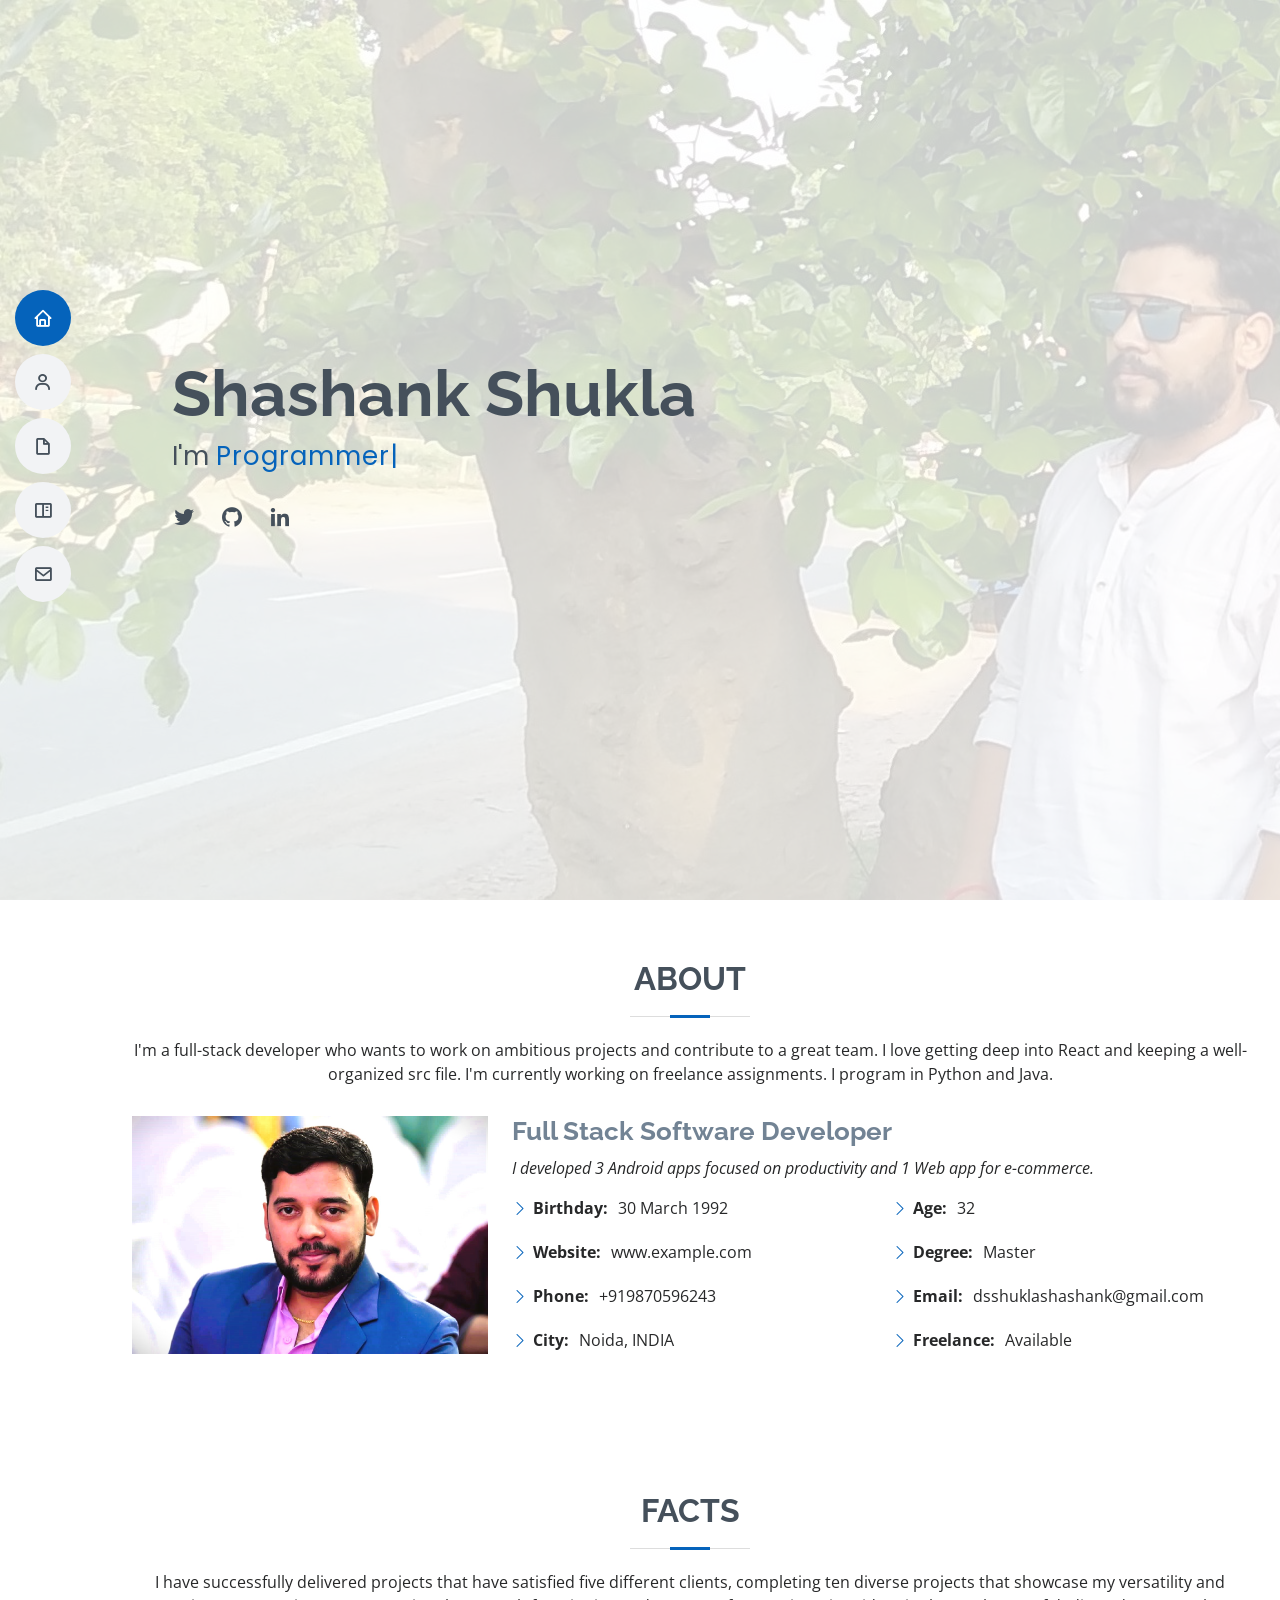
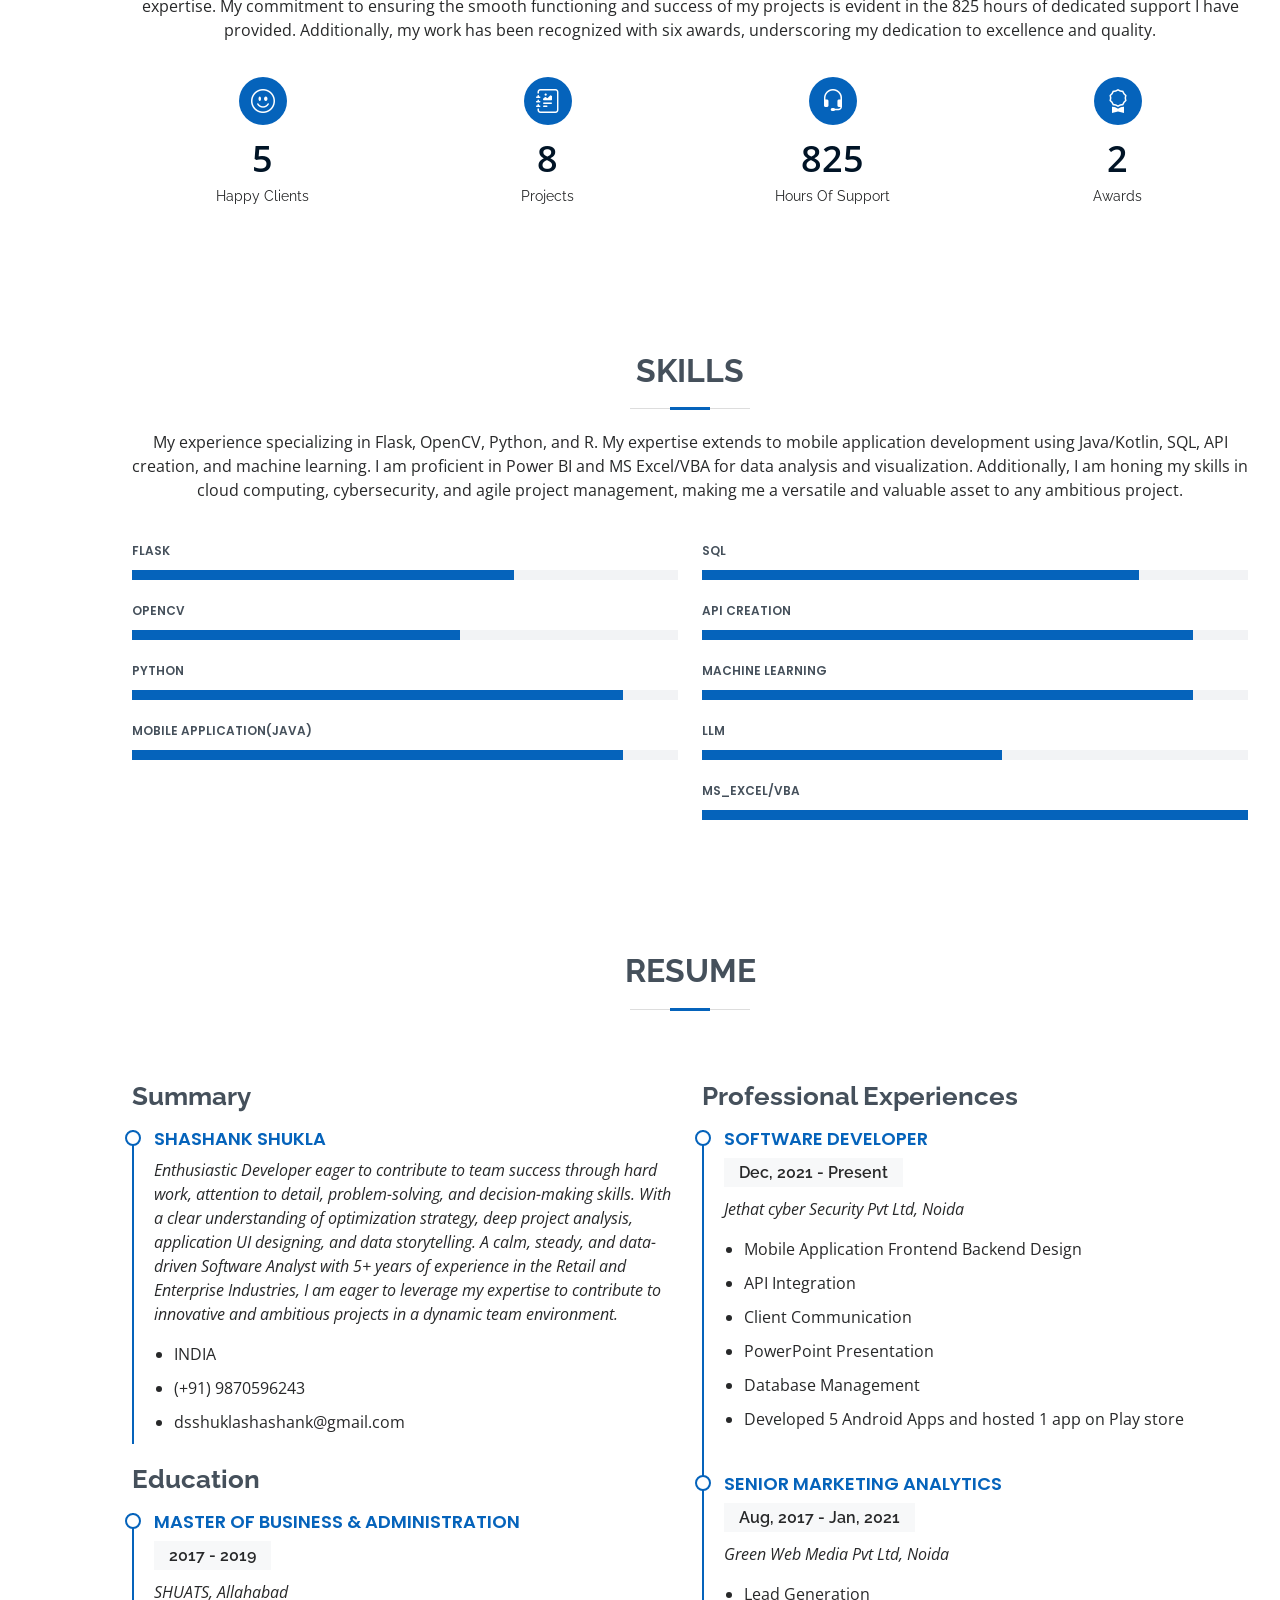
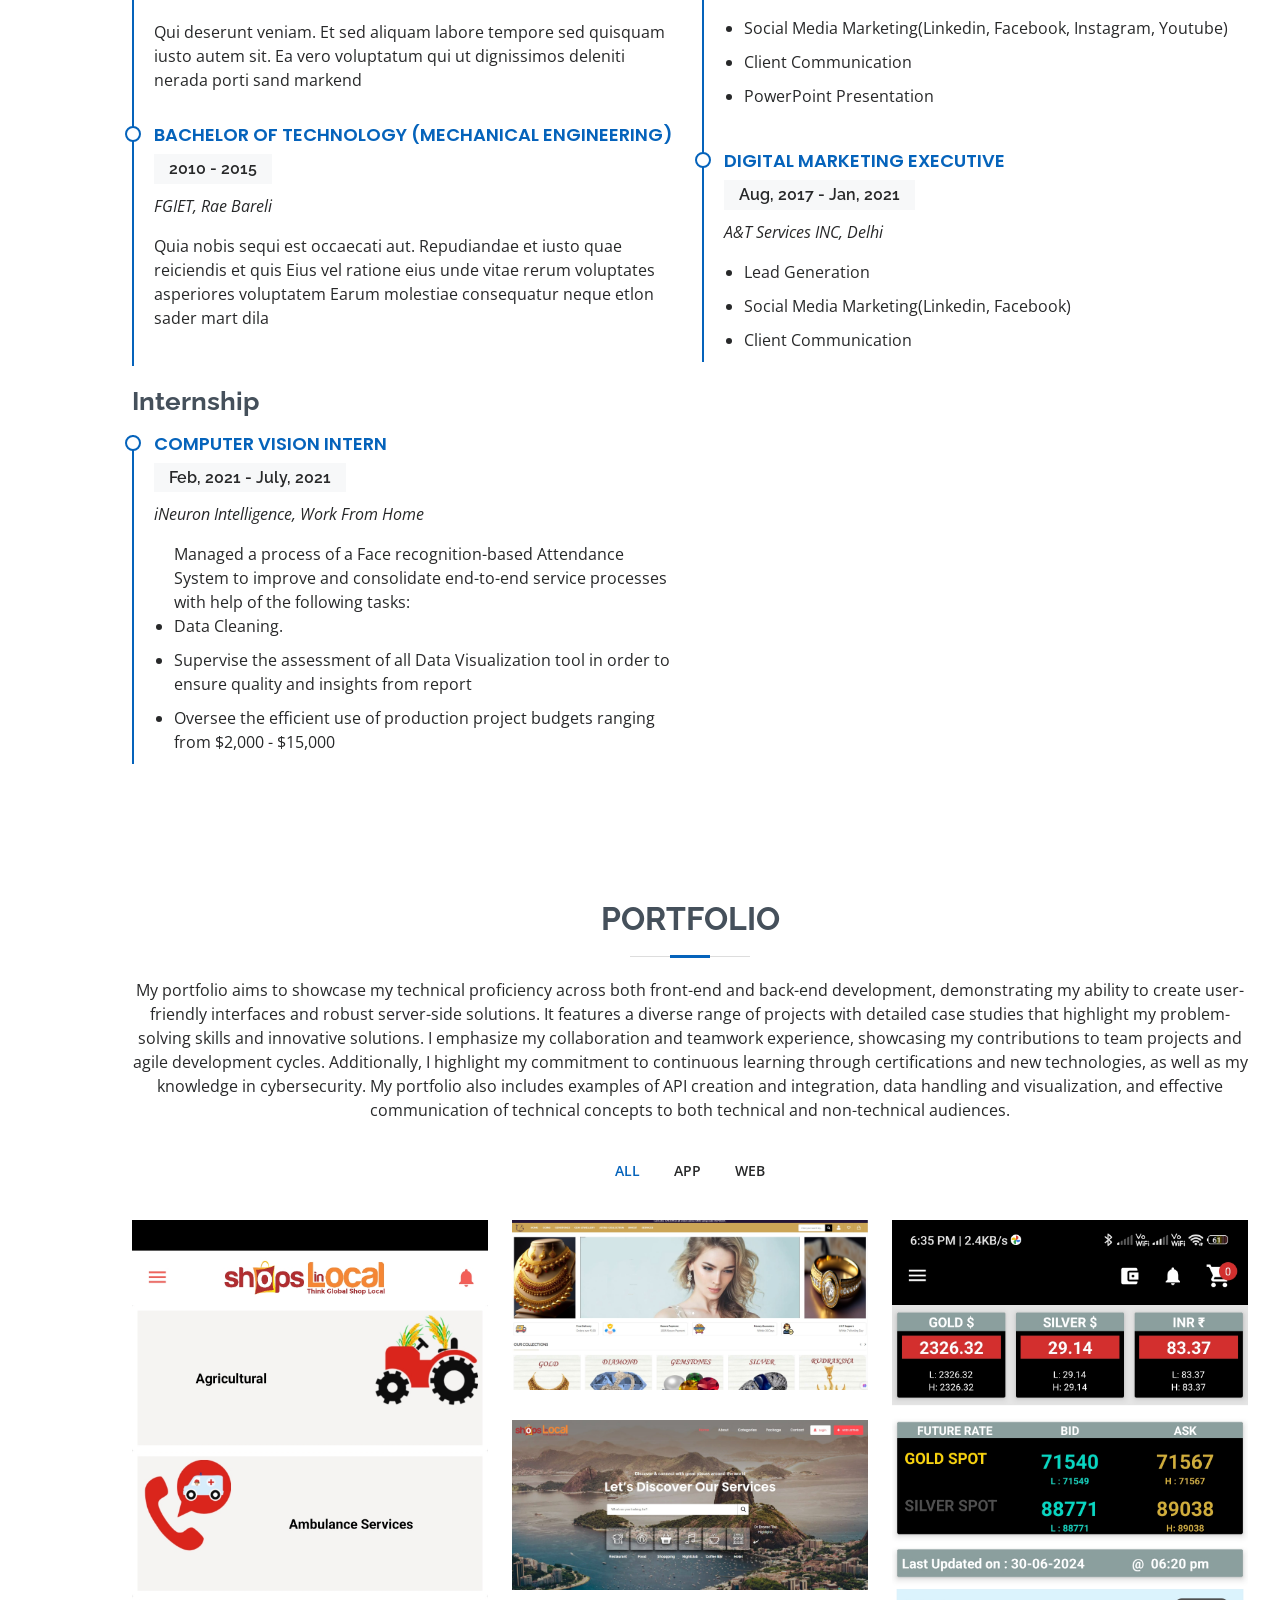
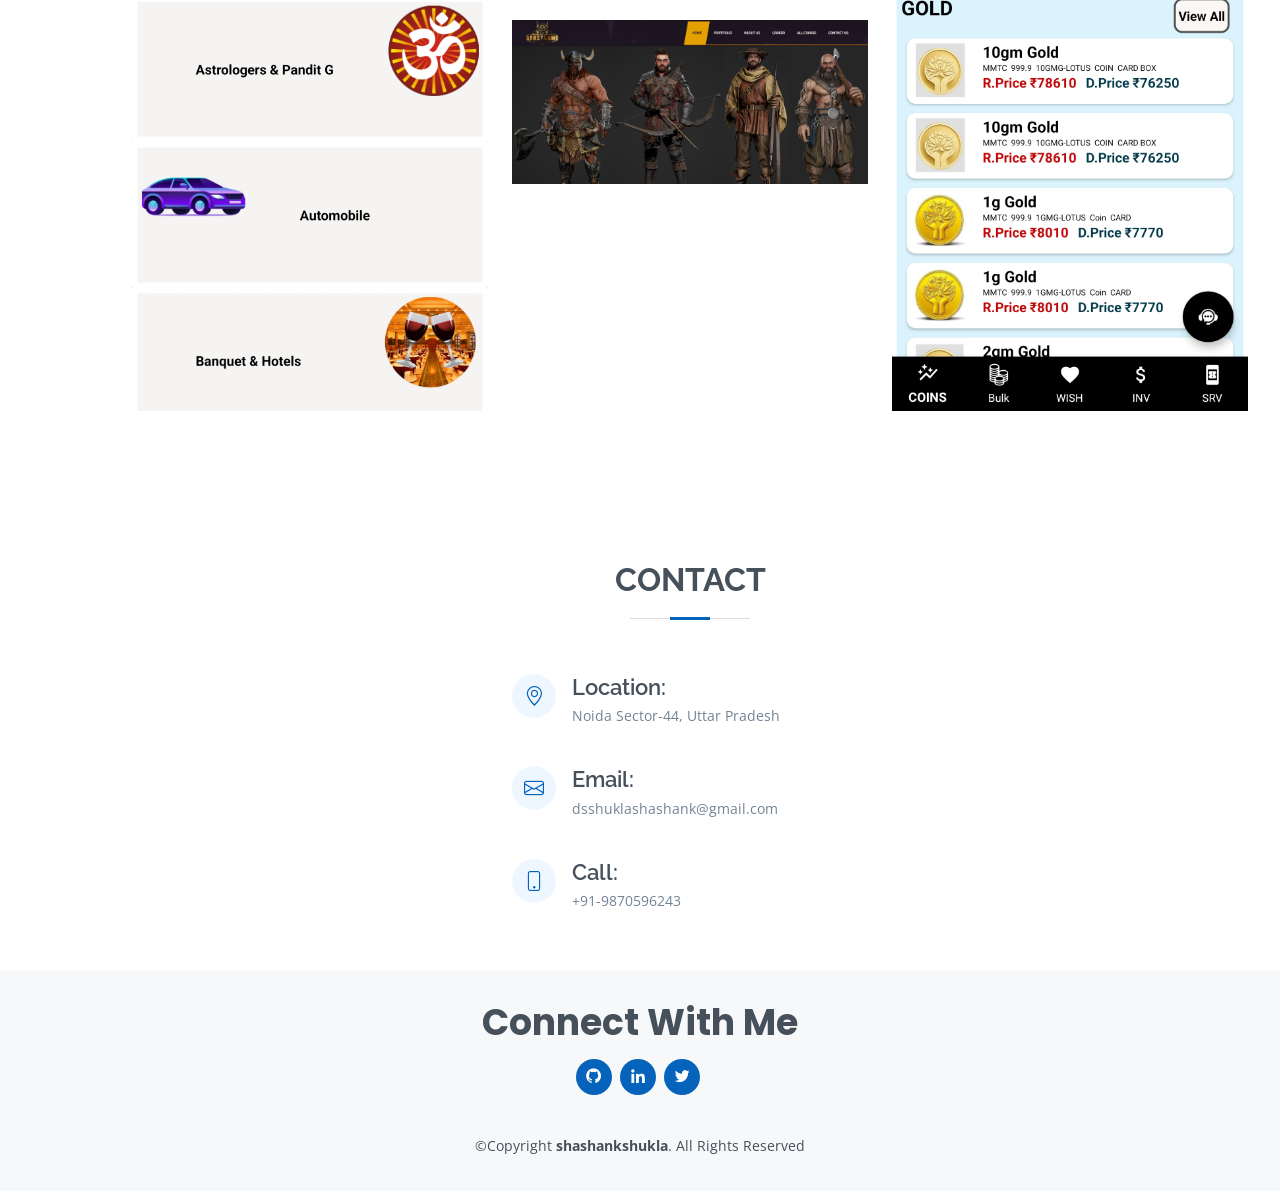
==== index1.html @ 203e9fe3 "Rename index.html to index1.html" ====
<!DOCTYPE html>
<html lang="en">

<head>
  <meta charset="utf-8">
  <meta content="width=device-width, initial-scale=1.0" name="viewport">
  
  <title>Hello, I'm a full-stack developer.</title>
  <meta content="" name="description">
  <meta content="" name="keywords">

  <!-- Favicons -->
  <link href="assets/img/profile-img.jpg" rel="icon">
  <link href="assets/img/falcon.png" rel="falcon">

  <!-- Google Fonts -->
  <link href="https://fonts.googleapis.com/css?family=Open+Sans:300,300i,400,400i,600,600i,700,700i|Raleway:300,300i,400,400i,500,500i,600,600i,700,700i|Poppins:300,300i,400,400i,500,500i,600,600i,700,700i" rel="stylesheet">

  <!-- Vendor CSS Files -->
  <link href="assets/vendor/aos/aos.css" rel="stylesheet">
  <link href="assets/vendor/bootstrap/css/bootstrap.min.css" rel="stylesheet">
  <link href="assets/vendor/bootstrap-icons/bootstrap-icons.css" rel="stylesheet">
  <link href="assets/vendor/boxicons/css/boxicons.min.css" rel="stylesheet">
  <link href="assets/vendor/glightbox/css/glightbox.min.css" rel="stylesheet">
  <link href="assets/vendor/swiper/swiper-bundle.min.css" rel="stylesheet">

  <!-- Template Main CSS File -->
  <link href="assets/css/style.css" rel="stylesheet">

  <!-- Custom CSS for animations -->
  <style>
    .count-box {
        opacity: 0;
        animation: fadeIn 1s ease-in-out forwards;
    }

    .count-box:nth-child(1) {
        animation-delay: 0.5s;
    }

    .count-box:nth-child(2) {
        animation-delay: 1s;
    }

    .count-box:nth-child(3) {
        animation-delay: 1.5s;
    }

    .count-box:nth-child(4) {
        animation-delay: 2s;
    }

    @keyframes fadeIn {
        to {
            opacity: 1;
        }
    }
  </style>

  <!-- =======================================================
  * Template Name: MyResume - v4.7.0
  * Template URL: https://bootstrapmade.com/free-html-bootstrap-template-my-resume/
  * Author: BootstrapMade.com
  * License: https://bootstrapmade.com/license/
  ======================================================== -->
</head>

<body>

  <!-- ======= Mobile nav toggle button ======= -->
  <!-- <button type="button" class="mobile-nav-toggle d-xl-none"><i class="bi bi-list mobile-nav-toggle"></i></button> -->
  <i class="bi bi-list mobile-nav-toggle d-xl-none"></i>
  <!-- ======= Header ======= -->
  <header id="header" class="d-flex flex-column justify-content-center">

    <nav id="navbar" class="navbar nav-menu">
      <ul>
        <li><a href="#hero" class="nav-link scrollto active"><i class="bx bx-home"></i> <span>Home</span></a></li>
         <li><a href="#about" class="nav-link scrollto"><i class="bx bx-user"></i> <span>About</span></a></li>
         <li><a href="#resume" class="nav-link scrollto"><i class="bx bx-file-blank"></i> <span>Resume</span></a></li>
        <li><a href="#portfolio" class="nav-link scrollto"><i class="bx bx-book-content"></i> <span>Portfolio</span></a></li>
        <li><a href="#contact" class="nav-link scrollto"><i class="bx bx-envelope"></i> <span>Contact</span></a></li>
      </ul>
    </nav><!-- .nav-menu -->

  </header><!-- End Header -->

  <!-- ======= Hero Section ======= -->
  <section id="hero" class="d-flex flex-column justify-content-center">
    <div class="container" data-aos="zoom-in" data-aos-delay="100">
      <h1>Shashank Shukla</h1>
      <p>I'm <span class="typed" data-typed-items="Programmer, An Android Developer, Web Developer"></span></p>
      <div class="social-links">
        <a href="https://x.com/shukla9919" class="twitter"><i class="bx bxl-twitter"></i></a>
        <!-- <a href="#" class="instagram"><i class="bx bxl-instagram"></i></a> -->
        <a href="https://github.com/Sshashank0743" class="github"><i class="bx bxl-github"></i></a>
        <a href="https://www.linkedin.com/in/shashankshukla02/" class="linkedin"><i class="bx bxl-linkedin"></i></a>
      </div>
    </div>
  </section><!-- End Hero -->

  <main id="main">

    <!-- ======= About Section ======= -->
    <section id="about" class="about">
      <div class="container" data-aos="fade-up">

        <div class="section-title">
          <h2>About</h2>
          <p>I'm a full-stack developer who wants to work on ambitious projects and contribute to a great team. I love getting deep into React and keeping a well-organized src file. I'm currently working on freelance assignments. I program in Python and Java.</p>
        </div>

        <div class="row">
          <div class="col-lg-4">
            <img src="assets/img/profile-img.jpg" class="img-fluid" alt="">
          </div>
          <div class="col-lg-8 pt-4 pt-lg-0 content">
            <h3>Full Stack Software Developer</h3>
            <p class="fst-italic">
              I developed 3 Android apps focused on productivity and 1 Web app for e-commerce.
            </p>
            <div class="row">
              <div class="col-lg-6">
                <ul>
                  <li><i class="bi bi-chevron-right"></i> <strong>Birthday:</strong> <span>30 March 1992</span></li>
                  <li><i class="bi bi-chevron-right"></i> <strong>Website:</strong> <span>www.example.com</span></li>
                  <li><i class="bi bi-chevron-right"></i> <strong>Phone:</strong> <span>+919870596243</span></li>
                  <li><i class="bi bi-chevron-right"></i> <strong>City:</strong> <span>Noida, INDIA</span></li>
                </ul>
              </div>
              <div class="col-lg-6">
                <ul>
                  <li><i class="bi bi-chevron-right"></i> <strong>Age:</strong> <span>32</span></li>
                  <li><i class="bi bi-chevron-right"></i> <strong>Degree:</strong> <span>Master</span></li>
                  <li><i class="bi bi-chevron-right"></i> <strong>Email:</strong> <span>dsshuklashashank@gmail.com</span></li>
                  <li><i class="bi bi-chevron-right"></i> <strong>Freelance:</strong> <span>Available</span></li>
                </ul>
              </div>
            </div>
            <p>
            </p>
          </div>
        </div>

      </div>
    </section><!-- End About Section -->

    <!-- ======= Facts Section ======= -->
    <section id="facts" class="facts">
      <div class="container" data-aos="fade-up">

        <div class="section-title">
          <h2>Facts</h2>
          <p>I have successfully delivered projects that have satisfied five different clients, completing ten diverse projects that showcase my versatility and expertise. My commitment to ensuring the smooth functioning and success of my projects is evident in the 825 hours of dedicated support I have provided. Additionally, my work has been recognized with six awards, underscoring my dedication to excellence and quality.</p>
        </div>

        <div class="row">

          <div class="col-lg-3 col-md-6">
            <div class="count-box">
              <i class="bi bi-emoji-smile"></i>
              <span data-purecounter-start="0" data-purecounter-end="5" data-purecounter-duration="1" class="purecounter"></span>
              <p>Happy Clients</p>
            </div>
          </div>

          <div class="col-lg-3 col-md-6 mt-5 mt-md-0">
            <div class="count-box">
              <i class="bi bi-journal-richtext"></i>
              <span data-purecounter-start="0" data-purecounter-end="8" data-purecounter-duration="1" class="purecounter"></span>
              <p>Projects</p>
            </div>
          </div>

          <div class="col-lg-3 col-md-6 mt-5 mt-lg-0">
            <div class="count-box">
              <i class="bi bi-headset"></i>
              <span data-purecounter-start="0" data-purecounter-end="825" data-purecounter-duration="1" class="purecounter"></span>
              <p>Hours Of Support</p>
            </div>
          </div>

          <div class="col-lg-3 col-md-6 mt-5 mt-lg-0">
            <div class="count-box">
              <i class="bi bi-award"></i>
              <span data-purecounter-start="0" data-purecounter-end="2" data-purecounter-duration="1" class="purecounter"></span>
              <p>Awards</p>
            </div>
          </div>

        </div>

      </div>
    </section><!-- End Facts Section -->

    <!-- ======= Skills Section ======= -->
    <section id="skills" class="skills section-bg">
      <div class="container" data-aos="fade-up">

        <div class="section-title">
          <h2>Skills</h2>
          <p>My experience specializing in Flask, OpenCV, Python, and R. My expertise extends to mobile application development using Java/Kotlin, SQL, API creation, and machine learning. I am proficient in Power BI and MS Excel/VBA for data analysis and visualization. Additionally, I am honing my skills in cloud computing, cybersecurity, and agile project management, making me a versatile and valuable asset to any ambitious project.</p>
        </div>

        <div class="row skills-content">

          <div class="col-lg-6">

            <div class="progress">
              <span class="skill">FLASK </span>
              <div class="progress-bar-wrap">
                <div class="progress-bar" role="progressbar" aria-valuenow="70" aria-valuemin="0" aria-valuemax="100"></div>
              </div>
            </div>

            <div class="progress">
              <span class="skill">Opencv </span>
              <div class="progress-bar-wrap">
                <div class="progress-bar" role="progressbar" aria-valuenow="60" aria-valuemin="0" aria-valuemax="100"></div>
              </div>
            </div>

            <div class="progress">
              <span class="skill">Python </span>
              <div class="progress-bar-wrap">
                <div class="progress-bar" role="progressbar" aria-valuenow="90" aria-valuemin="0" aria-valuemax="100"></div>
              </div>
            </div>

            <!-- <div class="progress">
              <span class="skill">R </span>
              <div class="progress-bar-wrap">
                <div class="progress-bar" role="progressbar" aria-valuenow="50" aria-valuemin="0" aria-valuemax="100"></div>
              </div>
            </div> -->

            <div class="progress">
              <span class="skill">Mobile Application(Java) </span>
              <div class="progress-bar-wrap">
                <div class="progress-bar" role="progressbar" aria-valuenow="90" aria-valuemin="0" aria-valuemax="100"></div>
              </div>
            </div>


          </div>

          <div class="col-lg-6">

            <div class="progress">
              <span class="skill">SQL </span>
              <div class="progress-bar-wrap">
                <div class="progress-bar" role="progressbar" aria-valuenow="80" aria-valuemin="0" aria-valuemax="100"></div>
              </div>
            </div>

            <div class="progress">
              <span class="skill">API Creation </span>
              <div class="progress-bar-wrap">
                <div class="progress-bar" role="progressbar" aria-valuenow="90" aria-valuemin="0" aria-valuemax="100"></div>
              </div>
            </div>

            <div class="progress">
              <span class="skill">Machine Learning </span>
              <div class="progress-bar-wrap">
                <div class="progress-bar" role="progressbar" aria-valuenow="90" aria-valuemin="0" aria-valuemax="100"></div>
              </div>
            </div>

             <div class="progress">
              <span class="skill">LLM </span>
              <div class="progress-bar-wrap">
                <div class="progress-bar" role="progressbar" aria-valuenow="55" aria-valuemin="0" aria-valuemax="100"></div>
              </div>
            </div>

            <!-- <div class="progress">
              <span class="skill">Power Bi </span>
              <div class="progress-bar-wrap">
                <div class="progress-bar" role="progressbar" aria-valuenow="55" aria-valuemin="0" aria-valuemax="100"></div>
              </div>
            </div> -->

            <div class="progress">
              <span class="skill">MS_Excel/VBA </span>
              <div class="progress-bar-wrap">
                <div class="progress-bar" role="progressbar" aria-valuenow="100" aria-valuemin="0" aria-valuemax="100"></div>
              </div>
            </div>

          </div>

        </div>

      </div>
    </section><!-- End Skills Section -->

    <!-- ======= Resume Section ======= -->
    <section id="resume" class="resume">
      <div class="container" data-aos="fade-up">

        <div class="section-title">
          <h2>Resume</h2>
        </div>

        <div class="row">
          <div class="col-lg-6">
            <h3 class="resume-title">Summary</h3>
            <div class="resume-item pb-0">
              <h4>Shashank Shukla</h4>
              <p><em>Enthusiastic Developer eager to contribute to team success through hard work, attention to detail, problem-solving, and decision-making skills. With a clear understanding of optimization strategy, deep project analysis, application UI designing, and data storytelling. A calm, steady, and data-driven Software Analyst with 5+ years of experience in the Retail and Enterprise Industries, I am eager to leverage my expertise to contribute to innovative and ambitious projects in a dynamic team environment.</em></p>
              <ul>
                <li>INDIA</li>
                <li>(+91) 9870596243</li>
                <li>dsshuklashashank@gmail.com</li>
              </ul>
            </div>

            <h3 class="resume-title">Education</h3>
            <div class="resume-item">
              <h4>Master of Business &amp; Administration</h4>
              <h5>2017 - 2019</h5>
              <p><em>SHUATS, Allahabad</em></p>
              <p>Qui deserunt veniam. Et sed aliquam labore tempore sed quisquam iusto autem sit. Ea vero voluptatum qui ut dignissimos deleniti nerada porti sand markend</p>
            </div>
            <div class="resume-item">
              <h4>Bachelor of Technology (Mechanical Engineering)</h4>
              <h5>2010 - 2015</h5>
              <p><em>FGIET, Rae Bareli</em></p>
              <p>Quia nobis sequi est occaecati aut. Repudiandae et iusto quae reiciendis et quis Eius vel ratione eius unde vitae rerum voluptates asperiores voluptatem Earum molestiae consequatur neque etlon sader mart dila</p>
            </div>
            <h3 class="resume-title">Internship</h3>
            <div class="resume-item">
              <h4>Computer Vision Intern</h4>
              <h5>Feb, 2021 - July, 2021</h5>
              <p><em>iNeuron Intelligence, Work From Home </em></p>
              <ul>
                Managed a process of a Face recognition-based Attendance System to improve and consolidate end-to-end service processes with help of the following tasks:
                <li>Data Cleaning. </li>
                <li>Supervise the assessment of all Data Visualization tool in order to ensure quality and insights from report</li>
                <li>Oversee the efficient use of production project budgets ranging from $2,000 - $15,000</li>
              </ul>
          </div>
        </div>
        <div class="col-lg-6">
          <h3 class="resume-title">Professional Experiences</h3>
          <div class="resume-item">
            <h4>Software Developer</h4>
            <h5>Dec, 2021 - Present</h5>
            <p><em>Jethat cyber Security Pvt Ltd, Noida </em></p>
            <ul>
              <li>Mobile Application Frontend Backend Design</li>
              <li>API Integration</li>
              <li>Client Communication</li>
              <li>PowerPoint Presentation</li>
              <li>Database Management</li>
              <li>Developed 5 Android Apps and hosted 1 app on Play store</li>
            </ul>
          </div>
          <div class="resume-item">
            <h4>Senior Marketing Analytics</h4>
            <h5>Aug, 2017 - Jan, 2021</h5>
            <p><em>Green Web Media Pvt Ltd, Noida </em></p>
            <ul>
              <li>Lead Generation</li>
              <li>Social Media Marketing(Linkedin, Facebook, Instagram, Youtube)</li>
              <li>Client Communication</li>
              <li>PowerPoint Presentation</li>
            </ul>
          </div>
          <div class="resume-item">
            <h4>Digital Marketing Executive</h4>
            <h5>Aug, 2017 - Jan, 2021</h5>
            <p><em>A&T Services INC, Delhi </em></p>
            <ul>
              <li>Lead Generation</li>
              <li>Social Media Marketing(Linkedin, Facebook)</li>
              <li>Client Communication</li>
            </ul>
          </div>
          </div>
        </div>

      </div>
    </section><!-- End Resume Section -->

    <!-- ======= Portfolio Section ======= -->
    <section id="portfolio" class="portfolio section-bg">
      <div class="container" data-aos="fade-up">

        <div class="section-title">
          <h2>Portfolio</h2>
          <p>My portfolio aims to showcase my technical proficiency across both front-end and back-end development, demonstrating my ability to create user-friendly interfaces and robust server-side solutions. It features a diverse range of projects with detailed case studies that highlight my problem-solving skills and innovative solutions. I emphasize my collaboration and teamwork experience, showcasing my contributions to team projects and agile development cycles. Additionally, I highlight my commitment to continuous learning through certifications and new technologies, as well as my knowledge in cybersecurity. My portfolio also includes examples of API creation and integration, data handling and visualization, and effective communication of technical concepts to both technical and non-technical audiences.</p>
        </div>

        <div class="row">
          <div class="col-lg-12 d-flex justify-content-center" data-aos="fade-up" data-aos-delay="100">
            <ul id="portfolio-flters">
              <li data-filter="*" class="filter-active">All</li>
              <li data-filter=".filter-app">App</li>
              <!-- <li data-filter=".filter-card">Card</li> -->
              <li data-filter=".filter-web">Web</li>
            </ul>
          </div>
        </div>

        <div class="row portfolio-container" data-aos="fade-up" data-aos-delay="200">

          <div class="col-lg-4 col-md-6 portfolio-item filter-app">
            <div class="portfolio-wrap">
              <img src="assets/img/portfolio/portfolio-1.jpg" class="img-fluid" alt="">
              <div class="portfolio-info">
                <h4>ShopsInLocal</h4>
                <p>App1</p>
                <div class="portfolio-links">
                  <a href="assets/img/portfolio/portfolio-1.jpg" data-gallery="portfolioGallery" class="portfolio-lightbox" title="App 1"><i class="bx bx-plus"></i></a>
                  <a href="https://jethat.in/shopsinlocal/" class="portfolio-details-lightbox" data-glightbox="type: external" title="Portfolio Details"><i class="bx bx-link"></i></a>
                </div>
              </div>
            </div>
          </div>

          <div class="col-lg-4 col-md-6 portfolio-item filter-web">
            <div class="portfolio-wrap">
              <img src="assets/img/portfolio/GemAstra.jpg" class="img-fluid" alt="">
              <div class="portfolio-info">
                <h4>Web 3</h4>
                <p>Web</p>
                <div class="portfolio-links">
                  <a href="assets/img/portfolio/GemAstra.jpg" data-gallery="portfolioGallery" class="portfolio-lightbox" title="Web 3"><i class="bx bx-plus"></i></a>
                  <a href="https://gemastra.com/" class="portfolio-details-lightbox" data-glightbox="type: external" title="Portfolio Details"><i class="bx bx-link"></i></a>
                </div>
              </div>
            </div>
          </div>

          <div class="col-lg-4 col-md-6 portfolio-item filter-app">
            <div class="portfolio-wrap">
              <img src="assets/img/portfolio/portfolio-3.jpg" class="img-fluid" alt="">
              <div class="portfolio-info">
                <h4>App 2</h4>
                <p>App</p>
                <div class="portfolio-links">
                  <a href="assets/img/portfolio/portfolio-3.jpg" data-gallery="portfolioGallery" class="portfolio-lightbox" title="App 2"><i class="bx bx-plus"></i></a>
                  <a href="https://play.google.com/store/apps/details?id=in.gemastra" class="portfolio-details-lightbox" data-glightbox="type: external" title="Portfolio Details"><i class="bx bx-link"></i></a>
                </div>
              </div>
            </div>
          </div>

          <div class="col-lg-4 col-md-6 portfolio-item filter-web">
            <div class="portfolio-wrap">
              <img src="assets/img/portfolio/Shopsinlocal.jpg" class="img-fluid" alt="">
              <div class="portfolio-info">
                <h4>Web 2</h4>
                <p>Web</p>
                <div class="portfolio-links">
                  <a href="assets/img/portfolio/Shopsinlocal.jpg" data-gallery="portfolioGallery" class="portfolio-lightbox" title="Web 2"><i class="bx bx-plus"></i></a>
                  <a href="portfolio-details.html" class="portfolio-details-lightbox" data-glightbox="type: external" title="Portfolio Details"><i class="bx bx-link"></i></a>
                </div>
              </div>
            </div>
          </div>

          <div class="col-lg-4 col-md-6 portfolio-item filter-web">
            <div class="portfolio-wrap">
              <img src="assets/img/portfolio/BeastGame.jpg" class="img-fluid" alt="">
              <div class="portfolio-info">
                <h4>Web</h4>
                <p>Web</p>
                <div class="portfolio-links">
                  <a href="assets/img/portfolio/Beastgame.jpg" data-gallery="portfolioGallery" class="portfolio-lightbox" title="Web"><i class="bx bx-plus"></i></a>
                  <a href="portfolio-details.html" class="portfolio-details-lightbox" data-glightbox="type: external" title="Portfolio Details"><i class="bx bx-link"></i></a>
                </div>
              </div>
            </div>
          </div>

        
          </div>

        </div>

      </div>
    </section><!-- End Portfolio Section -->

    <!-- ======= Testimonials Section ======= -->
    <!-- <section id="testimonials" class="testimonials section-bg">
      <div class="container" data-aos="fade-up">

        <div class="section-title">
          <h2>Testimonials</h2>
        </div>

        <div class="testimonials-slider swiper" data-aos="fade-up" data-aos-delay="100">
          <div class="swiper-wrapper">

            <div class="swiper-slide">
              <div class="testimonial-item">
                <img src="assets/img/testimonials/testimonials-1.jpg" class="testimonial-img" alt="">
                <h3>Saul Goodman</h3>
                <h4>Ceo &amp; Founder</h4>
                <p>
                  <i class="bx bxs-quote-alt-left quote-icon-left"></i>
                  Proin iaculis purus consequat sem cure digni ssim donec porttitora entum suscipit rhoncus. Accusantium quam, ultricies eget id, aliquam eget nibh et. Maecen aliquam, risus at semper.
                  <i class="bx bxs-quote-alt-right quote-icon-right"></i>
                </p>
              </div>
            </div>End testimonial item -->

            <!-- <div class="swiper-slide">
              <div class="testimonial-item">
                <img src="assets/img/testimonials/testimonials-2.jpg" class="testimonial-img" alt="">
                <h3>Sara Wilsson</h3>
                <h4>Designer</h4>
                <p>
                  <i class="bx bxs-quote-alt-left quote-icon-left"></i>
                  Export tempor illum tamen malis malis eram quae irure esse labore quem cillum quid cillum eram malis quorum velit fore eram velit sunt aliqua noster fugiat irure amet legam anim culpa.
                  <i class="bx bxs-quote-alt-right quote-icon-right"></i>
                </p>
              </div>
            </div>End testimonial item -->

            <!-- <div class="swiper-slide">
              <div class="testimonial-item">
                <img src="assets/img/testimonials/testimonials-3.jpg" class="testimonial-img" alt="">
                <h3>Jena Karlis</h3>
                <h4>Store Owner</h4>
                <p>
                  <i class="bx bxs-quote-alt-left quote-icon-left"></i>
                  Enim nisi quem export duis labore cillum quae magna enim sint quorum nulla quem veniam duis minim tempor labore quem eram duis noster aute amet eram fore quis sint minim.
                  <i class="bx bxs-quote-alt-right quote-icon-right"></i>
                </p>
              </div>
            </div>End testimonial item -->

            <!-- <div class="swiper-slide">
              <div class="testimonial-item">
                <img src="assets/img/testimonials/testimonials-4.jpg" class="testimonial-img" alt="">
                <h3>Matt Brandon</h3>
                <h4>Freelancer</h4>
                <p>
                  <i class="bx bxs-quote-alt-left quote-icon-left"></i>
                  Fugiat enim eram quae cillum dolore dolor amet nulla culpa multos export minim fugiat minim velit minim dolor enim duis veniam ipsum anim magna sunt elit fore quem dolore labore illum veniam.
                  <i class="bx bxs-quote-alt-right quote-icon-right"></i>
                </p>
              </div>
            </div>End testimonial item -->

            <!-- <div class="swiper-slide">
              <div class="testimonial-item">
                <img src="assets/img/testimonials/testimonials-5.jpg" class="testimonial-img" alt="">
                <h3>John Larson</h3>
                <h4>Entrepreneur</h4>
                <p>
                  <i class="bx bxs-quote-alt-left quote-icon-left"></i>
                  Quis quorum aliqua sint quem legam fore sunt eram irure aliqua veniam tempor noster veniam enim culpa labore duis sunt culpa nulla illum cillum fugiat legam esse veniam culpa fore nisi cillum quid.
                  <i class="bx bxs-quote-alt-right quote-icon-right"></i>
                </p>
              </div>
            </div>End testimonial item -->

          <!-- </div>
          <div class="swiper-pagination"></div>
        </div>

      </div>
    </section> -->
    
    <!-- End Testimonials Section -->

    <!-- ======= Contact Section ======= -->
    <section id="contact" class="contact">
      <div class="container" data-aos="fade-up">

        <div class="section-title">
          <h2>Contact</h2>
        </div>

        <div class="row mt-1 d-flex justify-content-center">

          <div class="col-lg-4">
            <div class="info">
              <div class="address">
                <i class="bi bi-geo-alt"></i>
                <h4>Location:</h4>
                <p>Noida Sector-44, Uttar Pradesh</p>
              </div>

              <div class="email">
                <i class="bi bi-envelope"></i>
                <h4>Email:</h4>
                <p>dsshuklashashank@gmail.com</p>
              </div>

              <div class="phone">
                <i class="bi bi-phone"></i>
                <h4>Call:</h4>
                <p>+91-9870596243</p>
              </div>

            </div>

          </div>

          <!-- <div class="col-lg-8 mt-5 mt-lg-0">

            <form action="forms/contact.php" method="post" role="form" class="php-email-form">
              <div class="row">
                <div class="col-md-6 form-group">
                  <input type="text" name="name" class="form-control" id="name" placeholder="Your Name" required>
                </div>
                <div class="col-md-6 form-group mt-3 mt-md-0">
                  <input type="email" class="form-control" name="email" id="email" placeholder="Your Email" required>
                </div>
              </div>
              <div class="form-group mt-3">
                <input type="text" class="form-control" name="subject" id="subject" placeholder="Subject" required>
              </div>
              <div class="form-group mt-3">
                <textarea class="form-control" name="message" rows="5" placeholder="Message" required></textarea>
              </div>
              <div class="my-3">
                <div class="loading">Loading</div>
                <div class="error-message"></div>
                <div class="sent-message">Your message has been sent. Thank you!</div>
              </div>
              <div class="text-center"><button type="submit">Send Message</button></div>
            </form>

          </div> -->

        </div>

      </div>
    </section><!-- End Contact Section -->

  </main><!-- End #main -->

  <!-- ======= Footer ======= -->
  <footer id="footer">
    <div class="container">
      <h3>Connect With Me</h3>
      <div class="social-links">
        <a href="https://github.com/Sshashank0743" aria-label="GitHub"><i class="bx bxl-github"></i></a>
        <a href="https://www.linkedin.com/in/shashankshukla02/" aria-label="LinkedIn"><i class="bx bxl-linkedin"></i></a>
        <a href="https://twitter.com/shukla9919" aria-label="Twitter"><i class="bx bxl-twitter"></i></a>
      </div>
      <div class="copyright">
        &copy;Copyright <strong><span>shashankshukla</span></strong>. All Rights Reserved
      </div>
      <!-- <div class="credits">
        All the links in the footer should remain intact.
        You can delete the links only if you purchased the pro version.
        Licensing information: [license-url]
        Purchase the pro version with working PHP/AJAX contact form: https://bootstrapmade.com/free-html-bootstrap-template-my-resume/
        Designed by <a href="https://bootstrapmade.com/">BootstrapMade</a>
      </div> -->
    </div>
  </footer><!-- End Footer -->

  <div id="preloader"></div>
  <a href="#" class="back-to-top d-flex align-items-center justify-content-center"><i class="bi bi-arrow-up-short"></i></a>

  <!-- Vendor JS Files -->
  <script src="assets/vendor/purecounter/purecounter.js"></script>
  <script src="assets/vendor/aos/aos.js"></script>
  <script src="assets/vendor/bootstrap/js/bootstrap.bundle.min.js"></script>
  <script src="assets/vendor/glightbox/js/glightbox.min.js"></script>
  <script src="assets/vendor/isotope-layout/isotope.pkgd.min.js"></script>
  <script src="assets/vendor/swiper/swiper-bundle.min.js"></script>
  <script src="assets/vendor/typed.js/typed.min.js"></script>
  <script src="assets/vendor/waypoints/noframework.waypoints.js"></script>
  <script src="assets/vendor/php-email-form/validate.js"></script>

  <!-- Template Main JS File -->
  <script src="assets/js/main.js"></script>

</body>

</html>
---- assets/css/style.css ----
/**
* Template Name: MyResume - v4.7.0
* Template URL: https://bootstrapmade.com/free-html-bootstrap-template-my-resume/
* Author: BootstrapMade.com
* License: https://bootstrapmade.com/license/
*/

/*--------------------------------------------------------------
# General
--------------------------------------------------------------*/
body {
  font-family: "Open Sans", sans-serif;
  color: #272829;
}

a {
  color: #0563bb;
  text-decoration: none;
}

a:hover {
  color: #067ded;
  text-decoration: none;
}

h1, h2, h3, h4, h5, h6 {
  font-family: "Raleway", sans-serif;
}

/*--------------------------------------------------------------
# Back to top button
--------------------------------------------------------------*/
.back-to-top {
  position: fixed;
  visibility: hidden;
  opacity: 0;
  right: 15px;
  bottom: 15px;
  z-index: 996;
  background: #80e1f0;
  width: 40px;
  height: 40px;
  border-radius: 50px;
  transition: all 0.4s;
}
.back-to-top i {
  font-size: 28px;
  color: #fff;
  line-height: 0;
}
.back-to-top:hover {
  background: #0678e3;
  color: #fff;
}
.back-to-top.active {
  visibility: visible;
  opacity: 1;
}

/*--------------------------------------------------------------
# Preloader
--------------------------------------------------------------*/
#preloader {
  position: fixed;
  top: 0;
  left: 0;
  right: 0;
  bottom: 0;
  z-index: 9999;
  overflow: hidden;
  background: #fff;
}

#preloader:before {
  content: "";
  position: fixed;
  top: calc(50% - 30px);
  left: calc(50% - 30px);
  border: 6px solid #0563bb;
  border-top-color: #fff;
  border-bottom-color: #fff;
  border-radius: 50%;
  width: 60px;
  height: 60px;
  -webkit-animation: animate-preloader 1s linear infinite;
  animation: animate-preloader 1s linear infinite;
}

@-webkit-keyframes animate-preloader {
  0% {
    transform: rotate(0deg);
  }
  100% {
    transform: rotate(360deg);
  }
}

@keyframes animate-preloader {
  0% {
    transform: rotate(0deg);
  }
  100% {
    transform: rotate(360deg);
  }
}
/*--------------------------------------------------------------
# Disable aos animation delay on mobile devices
--------------------------------------------------------------*/
@media screen and (max-width: 768px) {
  [data-aos-delay] {
    transition-delay: 0 !important;
  }
}
/*--------------------------------------------------------------
# Header
--------------------------------------------------------------*/
#header {
  position: fixed;
  top: 0;
  left: 0;
  bottom: 0;
  z-index: 9997;
  transition: all 0.5s;
  padding: 15px;
  overflow-y: auto;
}
@media (max-width: 992px) {
  #header {
    width: 300px;
    background: #fff;
    border-right: 1px solid #e6e9ec;
    left: -300px;
  }
}

@media (min-width: 992px) {
  #main {
    margin-left: 100px;
  }
}
/*--------------------------------------------------------------
# Navigation Menu
--------------------------------------------------------------*/
/**
* Desktop Navigation 
*/
.nav-menu {
  padding: 0;
  display: block;
}
.nav-menu * {
  margin: 0;
  padding: 0;
  list-style: none;
}
.nav-menu > ul > li {
  position: relative;
  white-space: nowrap;
}
.nav-menu a, .nav-menu a:focus {
  display: flex;
  align-items: center;
  color: #45505b;
  padding: 10px 18px;
  margin-bottom: 8px;
  transition: 0.3s;
  font-size: 15px;
  border-radius: 50px;
  background: #f2f3f5;
  height: 56px;
  width: 100%;
  overflow: hidden;
  transition: 0.3s;
}
.nav-menu a i, .nav-menu a:focus i {
  font-size: 20px;
}
.nav-menu a span, .nav-menu a:focus span {
  padding: 0 5px 0 7px;
  color: #45505b;
}
@media (min-width: 992px) {
  .nav-menu a, .nav-menu a:focus {
    width: 56px;
  }
  .nav-menu a span, .nav-menu a:focus span {
    display: none;
    color: #fff;
  }
}
.nav-menu a:hover, .nav-menu .active, .nav-menu .active:focus, .nav-menu li:hover > a {
  color: #fff;
  background: #0563bb;
}
.nav-menu a:hover span, .nav-menu .active span, .nav-menu .active:focus span, .nav-menu li:hover > a span {
  color: #fff;
}
.nav-menu a:hover, .nav-menu li:hover > a {
  width: 100%;
  color: #fff;
}
.nav-menu a:hover span, .nav-menu li:hover > a span {
  display: block;
}

/**
* Mobile Navigation 
*/
.mobile-nav-toggle {
  position: fixed;
  right: 10px;
  top: 10px;
  z-index: 9998;
  border: 0;
  background: none;
  font-size: 28px;
  transition: all 0.4s;
  outline: none !important;
  line-height: 0;
  cursor: pointer;
  border-radius: 50px;
  padding: 5px;
}
.mobile-nav-toggle i {
  color: #45505b;
}

.mobile-nav-active {
  overflow: hidden;
}
.mobile-nav-active #header {
  left: 0;
}
.mobile-nav-active .mobile-nav-toggle {
  color: #fff;
  background-color: #0563bb;
}

/*--------------------------------------------------------------
# Hero Section
--------------------------------------------------------------*/
#hero {
  width: 100%;
  height: 100vh;
  background: url("../img/home-bg.jpg") top left no-repeat;
  /* background-size: cover; */
  position: relative;
}
@media (min-width: 992px) {
  #hero {
    padding-left: 160px;
  }
}
#hero:before {
  content: "";
  background: rgba(255, 255, 255, 0.8);
  position: absolute;
  bottom: 0;
  top: 0;
  left: 0;
  right: 0;
}
#hero h1 {
  margin: 0;
  font-size: 64px;
  font-weight: 700;
  line-height: 56px;
  color: #45505b;
}
#hero p {
  color: #45505b;
  margin: 15px 0 0 0;
  font-size: 26px;
  font-family: "Poppins", sans-serif;
}
#hero p span {
  color: #0563bb;
  letter-spacing: 1px;
}
#hero .social-links {
  margin-top: 30px;
}
#hero .social-links a {
  font-size: 24px;
  display: inline-block;
  color: #45505b;
  line-height: 1;
  margin-right: 20px;
  transition: 0.3s;
}
#hero .social-links a:hover {
  color: #0563bb;
}
@media (max-width: 992px) {
  #hero {
    text-align: center;
  }
  #hero h1 {
    font-size: 32px;
    line-height: 36px;
  }
  #hero p {
    margin-top: 10px;
    font-size: 20px;
    line-height: 24px;
  }
}

/*--------------------------------------------------------------
# Sections General
--------------------------------------------------------------*/
section {
  padding: 60px 0;
  overflow: hidden;
}

.section-title {
  text-align: center;
  padding-bottom: 30px;
}
.section-title h2 {
  font-size: 32px;
  font-weight: bold;
  text-transform: uppercase;
  margin-bottom: 20px;
  padding-bottom: 20px;
  position: relative;
  color: #45505b;
}
.section-title h2::before {
  content: "";
  position: absolute;
  display: block;
  width: 120px;
  height: 1px;
  background: #ddd;
  bottom: 1px;
  left: calc(50% - 60px);
}
.section-title h2::after {
  content: "";
  position: absolute;
  display: block;
  width: 40px;
  height: 3px;
  background: #0563bb;
  bottom: 0;
  left: calc(50% - 20px);
}
.section-title p {
  margin-bottom: 0;
}

/*--------------------------------------------------------------
# About
--------------------------------------------------------------*/
.about .content h3 {
  font-weight: 700;
  font-size: 26px;
  color: #728394;
}
.about .content ul {
  list-style: none;
  padding: 0;
}
.about .content ul li {
  margin-bottom: 20px;
  display: flex;
  align-items: center;
}
.about .content ul strong {
  margin-right: 10px;
}
.about .content ul i {
  font-size: 16px;
  margin-right: 5px;
  color: #0563bb;
  line-height: 0;
}
.about .content p:last-child {
  margin-bottom: 0;
}

/*--------------------------------------------------------------
# Facts
--------------------------------------------------------------*/
.facts .count-box {
  padding: 30px 30px 25px 30px;
  margin-top: 30px;
  width: 100%;
  position: relative;
  text-align: center;
  background: #fff;
}
.facts .count-box i {
  position: absolute;
  top: -25px;
  left: 50%;
  transform: translateX(-50%);
  font-size: 24px;
  background: #0563bb;
  color: #fff;
  border-radius: 50px;
  display: inline-flex;
  align-items: center;
  justify-content: center;
  width: 48px;
  height: 48px;
}
.facts .count-box span {
  font-size: 36px;
  display: block;
  font-weight: 600;
  color: #011426;
}
.facts .count-box p {
  padding: 0;
  margin: 0;
  font-family: "Raleway", sans-serif;
  font-size: 14px;
}

/*--------------------------------------------------------------
# Akills
--------------------------------------------------------------*/
.skills .progress {
  height: 60px;
  display: block;
  background: none;
  border-radius: 0;
}
.skills .progress .skill {
  padding: 10px 0;
  margin: 0;
  text-transform: uppercase;
  display: block;
  font-weight: 600;
  font-family: "Poppins", sans-serif;
  color: #45505b;
}
.skills .progress .skill .val {
  float: right;
  font-style: normal;
}
.skills .progress-bar-wrap {
  background: #f2f3f5;
}
.skills .progress-bar {
  width: 1px;
  height: 10px;
  transition: 0.9s;
  background-color: #0563bb;
}

/*--------------------------------------------------------------
# Resume
--------------------------------------------------------------*/
.resume .resume-title {
  font-size: 26px;
  font-weight: 700;
  margin-top: 20px;
  margin-bottom: 20px;
  color: #45505b;
}
.resume .resume-item {
  padding: 0 0 20px 20px;
  margin-top: -2px;
  border-left: 2px solid #0563bb;
  position: relative;
}
.resume .resume-item h4 {
  line-height: 18px;
  font-size: 18px;
  font-weight: 600;
  text-transform: uppercase;
  font-family: "Poppins", sans-serif;
  color: #0563bb;
  margin-bottom: 10px;
}
.resume .resume-item h5 {
  font-size: 16px;
  background: #f7f8f9;
  padding: 5px 15px;
  display: inline-block;
  font-weight: 600;
  margin-bottom: 10px;
}
.resume .resume-item ul {
  padding-left: 20px;
}
.resume .resume-item ul li {
  padding-bottom: 10px;
}
.resume .resume-item:last-child {
  padding-bottom: 0;
}
.resume .resume-item::before {
  content: "";
  position: absolute;
  width: 16px;
  height: 16px;
  border-radius: 50px;
  left: -9px;
  top: 0;
  background: #fff;
  border: 2px solid #0563bb;
}

/*--------------------------------------------------------------
# Portfolio
--------------------------------------------------------------*/
.portfolio .portfolio-item {
  margin-bottom: 30px;
}
.portfolio #portfolio-flters {
  padding: 0;
  margin: 0 auto 25px auto;
  list-style: none;
  text-align: center;
  background: #fff;
  border-radius: 50px;
  padding: 2px 15px;
}
.portfolio #portfolio-flters li {
  cursor: pointer;
  display: inline-block;
  padding: 10px 15px;
  font-size: 14px;
  font-weight: 600;
  line-height: 1;
  text-transform: uppercase;
  color: #272829;
  margin-bottom: 5px;
  transition: all 0.3s ease-in-out;
}
.portfolio #portfolio-flters li:hover, .portfolio #portfolio-flters li.filter-active {
  color: #0563bb;
}
.portfolio #portfolio-flters li:last-child {
  margin-right: 0;
}
.portfolio .portfolio-wrap {
  transition: 0.3s;
  position: relative;
  overflow: hidden;
  z-index: 1;
  background: rgba(69, 80, 91, 0.8);
}
.portfolio .portfolio-wrap::before {
  content: "";
  background: rgba(255, 255, 255, 0.7);
  position: absolute;
  left: 30px;
  right: 30px;
  top: 30px;
  bottom: 30px;
  transition: all ease-in-out 0.3s;
  z-index: 2;
  opacity: 0;
}
.portfolio .portfolio-wrap .portfolio-info {
  opacity: 0;
  position: absolute;
  top: 0;
  left: 0;
  right: 0;
  bottom: 0;
  text-align: center;
  z-index: 3;
  transition: all ease-in-out 0.3s;
  display: flex;
  flex-direction: column;
  justify-content: center;
  align-items: center;
}
.portfolio .portfolio-wrap .portfolio-info::before {
  display: block;
  content: "";
  width: 48px;
  height: 48px;
  position: absolute;
  top: 35px;
  left: 35px;
  border-top: 3px solid #d7dce1;
  border-left: 3px solid #d7dce1;
  transition: all 0.5s ease 0s;
  z-index: 9994;
}
.portfolio .portfolio-wrap .portfolio-info::after {
  display: block;
  content: "";
  width: 48px;
  height: 48px;
  position: absolute;
  bottom: 35px;
  right: 35px;
  border-bottom: 3px solid #d7dce1;
  border-right: 3px solid #d7dce1;
  transition: all 0.5s ease 0s;
  z-index: 9994;
}
.portfolio .portfolio-wrap .portfolio-info h4 {
  font-size: 20px;
  color: #45505b;
  font-weight: 600;
}
.portfolio .portfolio-wrap .portfolio-info p {
  color: #45505b;
  font-size: 14px;
  text-transform: uppercase;
  padding: 0;
  margin: 0;
}
.portfolio .portfolio-wrap .portfolio-links {
  text-align: center;
  z-index: 4;
}
.portfolio .portfolio-wrap .portfolio-links a {
  color: #45505b;
  margin: 0 2px;
  font-size: 28px;
  display: inline-block;
  transition: 0.3s;
}
.portfolio .portfolio-wrap .portfolio-links a:hover {
  color: #148af9;
}
.portfolio .portfolio-wrap:hover::before {
  top: 0;
  left: 0;
  right: 0;
  bottom: 0;
  opacity: 1;
}
.portfolio .portfolio-wrap:hover .portfolio-info {
  opacity: 1;
}
.portfolio .portfolio-wrap:hover .portfolio-info::before {
  top: 15px;
  left: 15px;
}
.portfolio .portfolio-wrap:hover .portfolio-info::after {
  bottom: 15px;
  right: 15px;
}

/*--------------------------------------------------------------
# Portfolio Details
--------------------------------------------------------------*/
.portfolio-details {
  padding-top: 40px;
}
.portfolio-details .portfolio-details-slider img {
  width: 100%;
}
.portfolio-details .portfolio-details-slider .swiper-pagination {
  margin-top: 20px;
  position: relative;
}
.portfolio-details .portfolio-details-slider .swiper-pagination .swiper-pagination-bullet {
  width: 12px;
  height: 12px;
  background-color: #fff;
  opacity: 1;
  border: 1px solid #0563bb;
}
.portfolio-details .portfolio-details-slider .swiper-pagination .swiper-pagination-bullet-active {
  background-color: #0563bb;
}
.portfolio-details .portfolio-info {
  padding: 30px;
  box-shadow: 0px 0 30px rgba(69, 80, 91, 0.08);
}
.portfolio-details .portfolio-info h3 {
  font-size: 22px;
  font-weight: 700;
  margin-bottom: 20px;
  padding-bottom: 20px;
  border-bottom: 1px solid #eee;
}
.portfolio-details .portfolio-info ul {
  list-style: none;
  padding: 0;
  font-size: 15px;
}
.portfolio-details .portfolio-info ul li + li {
  margin-top: 10px;
}
.portfolio-details .portfolio-description {
  padding-top: 30px;
}
.portfolio-details .portfolio-description h2 {
  font-size: 26px;
  font-weight: 700;
  margin-bottom: 20px;
}
.portfolio-details .portfolio-description p {
  padding: 0;
}

/*--------------------------------------------------------------
# Services
--------------------------------------------------------------*/
.services .icon-box {
  text-align: center;
  padding: 70px 20px 80px 20px;
  transition: all ease-in-out 0.3s;
  background: #fff;
  box-shadow: 0px 5px 90px 0px rgba(110, 123, 131, 0.05);
}
.services .icon-box .icon {
  margin: 0 auto;
  width: 100px;
  height: 100px;
  display: flex;
  align-items: center;
  justify-content: center;
  transition: ease-in-out 0.3s;
  position: relative;
}
.services .icon-box .icon i {
  font-size: 36px;
  transition: 0.5s;
  position: relative;
}
.services .icon-box .icon svg {
  position: absolute;
  top: 0;
  left: 0;
}
.services .icon-box .icon svg path {
  transition: 0.5s;
  fill: #f5f5f5;
}
.services .icon-box h4 {
  font-weight: 600;
  margin: 10px 0 15px 0;
  font-size: 22px;
}
.services .icon-box h4 a {
  color: #45505b;
  transition: ease-in-out 0.3s;
}
.services .icon-box p {
  line-height: 24px;
  font-size: 14px;
  margin-bottom: 0;
}
.services .icon-box:hover {
  border-color: #fff;
  box-shadow: 0px 0 35px 0 rgba(0, 0, 0, 0.08);
}
.services .iconbox-blue i {
  color: #47aeff;
}
.services .iconbox-blue:hover .icon i {
  color: #fff;
}
.services .iconbox-blue:hover .icon path {
  fill: #47aeff;
}
.services .iconbox-orange i {
  color: #ffa76e;
}
.services .iconbox-orange:hover .icon i {
  color: #fff;
}
.services .iconbox-orange:hover .icon path {
  fill: #ffa76e;
}
.services .iconbox-pink i {
  color: #e80368;
}
.services .iconbox-pink:hover .icon i {
  color: #fff;
}
.services .iconbox-pink:hover .icon path {
  fill: #e80368;
}
.services .iconbox-yellow i {
  color: #ffbb2c;
}
.services .iconbox-yellow:hover .icon i {
  color: #fff;
}
.services .iconbox-yellow:hover .icon path {
  fill: #ffbb2c;
}
.services .iconbox-red i {
  color: #ff5828;
}
.services .iconbox-red:hover .icon i {
  color: #fff;
}
.services .iconbox-red:hover .icon path {
  fill: #ff5828;
}
.services .iconbox-teal i {
  color: #11dbcf;
}
.services .iconbox-teal:hover .icon i {
  color: #fff;
}
.services .iconbox-teal:hover .icon path {
  fill: #11dbcf;
}

/*--------------------------------------------------------------
# Testimonials
--------------------------------------------------------------*/
.testimonials .section-header {
  margin-bottom: 40px;
}
.testimonials .testimonials-carousel, .testimonials .testimonials-slider {
  overflow: hidden;
}
.testimonials .testimonial-item {
  text-align: center;
}
.testimonials .testimonial-item .testimonial-img {
  width: 120px;
  border-radius: 50%;
  border: 4px solid #fff;
  margin: 0 auto;
}
.testimonials .testimonial-item h3 {
  font-size: 20px;
  font-weight: bold;
  margin: 10px 0 5px 0;
  color: #111;
}
.testimonials .testimonial-item h4 {
  font-size: 14px;
  color: #999;
  margin: 0 0 15px 0;
}
.testimonials .testimonial-item .quote-icon-left, .testimonials .testimonial-item .quote-icon-right {
  color: #90c8fc;
  font-size: 26px;
}
.testimonials .testimonial-item .quote-icon-left {
  display: inline-block;
  left: -5px;
  position: relative;
}
.testimonials .testimonial-item .quote-icon-right {
  display: inline-block;
  right: -5px;
  position: relative;
  top: 10px;
}
.testimonials .testimonial-item p {
  font-style: italic;
  margin: 0 auto 15px auto;
}
.testimonials .swiper-pagination {
  margin-top: 20px;
  position: relative;
}
.testimonials .swiper-pagination .swiper-pagination-bullet {
  width: 12px;
  height: 12px;
  background-color: #fff;
  opacity: 1;
  border: 1px solid #0563bb;
}
.testimonials .swiper-pagination .swiper-pagination-bullet-active {
  background-color: #0563bb;
}
@media (min-width: 992px) {
  .testimonials .testimonial-item p {
    width: 80%;
  }
}

/*--------------------------------------------------------------
# Contact
--------------------------------------------------------------*/
.contact .info {
  width: 100%;
  background: #fff;
}
.contact .info i {
  font-size: 20px;
  color: #0563bb;
  float: left;
  width: 44px;
  height: 44px;
  background: #eef7ff;
  display: flex;
  justify-content: center;
  align-items: center;
  border-radius: 50px;
  transition: all 0.3s ease-in-out;
}
.contact .info h4 {
  padding: 0 0 0 60px;
  font-size: 22px;
  font-weight: 600;
  margin-bottom: 5px;
  color: #45505b;
}
.contact .info p {
  padding: 0 0 0 60px;
  margin-bottom: 0;
  font-size: 14px;
  color: #728394;
}
.contact .info .email, .contact .info .phone {
  margin-top: 40px;
}
.contact .info .email:hover i, .contact .info .address:hover i, .contact .info .phone:hover i {
  background: #0563bb;
  color: #fff;
}
.contact .php-email-form {
  width: 100%;
  background: #fff;
}
.contact .php-email-form .form-group {
  padding-bottom: 8px;
}
.contact .php-email-form .error-message {
  display: none;
  color: #fff;
  background: #ed3c0d;
  text-align: left;
  padding: 15px;
  font-weight: 600;
}
.contact .php-email-form .error-message br + br {
  margin-top: 25px;
}
.contact .php-email-form .sent-message {
  display: none;
  color: #fff;
  background: #18d26e;
  text-align: center;
  padding: 15px;
  font-weight: 600;
}
.contact .php-email-form .loading {
  display: none;
  background: #fff;
  text-align: center;
  padding: 15px;
}
.contact .php-email-form .loading:before {
  content: "";
  display: inline-block;
  border-radius: 50%;
  width: 24px;
  height: 24px;
  margin: 0 10px -6px 0;
  border: 3px solid #18d26e;
  border-top-color: #eee;
  -webkit-animation: animate-loading 1s linear infinite;
  animation: animate-loading 1s linear infinite;
}
.contact .php-email-form input, .contact .php-email-form textarea {
  border-radius: 4px;
  box-shadow: none;
  font-size: 14px;
}
.contact .php-email-form input {
  height: 44px;
}
.contact .php-email-form textarea {
  padding: 10px 12px;
}
.contact .php-email-form button[type=submit] {
  background: #0563bb;
  border: 0;
  padding: 10px 35px;
  color: #fff;
  transition: 0.4s;
  border-radius: 50px;
}
.contact .php-email-form button[type=submit]:hover {
  background: #0678e3;
}
@-webkit-keyframes animate-loading {
  0% {
    transform: rotate(0deg);
  }
  100% {
    transform: rotate(360deg);
  }
}
@keyframes animate-loading {
  0% {
    transform: rotate(0deg);
  }
  100% {
    transform: rotate(360deg);
  }
}

/*--------------------------------------------------------------
# Footer
--------------------------------------------------------------*/
#footer {
  background: #f7f8f9;
  color: #45505b;
  font-size: 14px;
  text-align: center;
  padding: 30px 0;
}
#footer h3 {
  font-size: 36px;
  font-weight: 700;
  position: relative;
  font-family: "Poppins", sans-serif;
  padding: 0;
  margin: 0 0 15px 0;
}
#footer p {
  font-size: 15;
  font-style: italic;
  padding: 0;
  margin: 0 0 40px 0;
}
#footer .social-links {
  margin: 0 0 40px 0;
}
#footer .social-links a {
  font-size: 18px;
  display: inline-block;
  background: #0563bb;
  color: #fff;
  line-height: 1;
  padding: 8px 0;
  margin-right: 4px;
  border-radius: 50%;
  text-align: center;
  width: 36px;
  height: 36px;
  transition: 0.3s;
}
#footer .social-links a:hover {
  background: #0678e3;
  color: #fff;
  text-decoration: none;
}
#footer .copyright {
  margin: 0 0 5px 0;
}
#footer .credits {
  font-size: 13px;
}
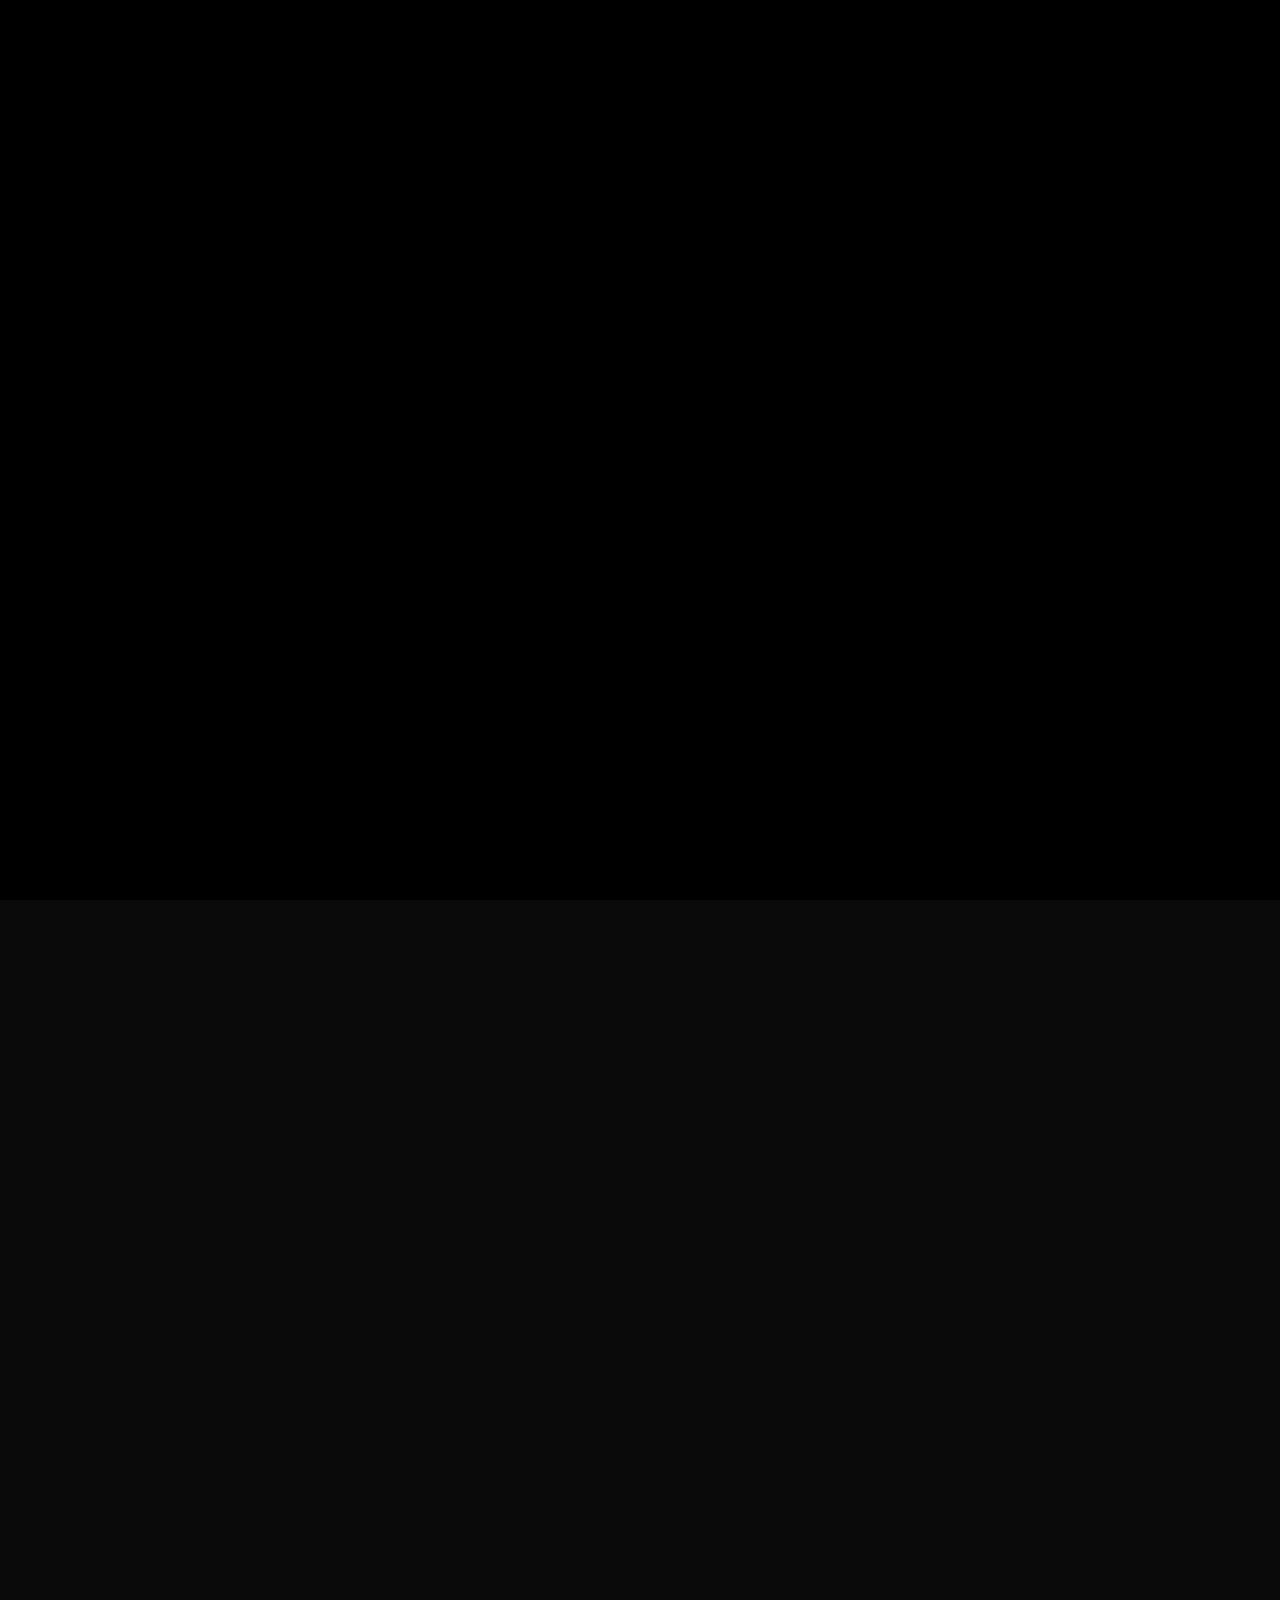
==== commit a329e516: "Rename index.html to index1.html" ====
--- a/index1.html
+++ b/index1.html
@@ -1,681 +1,769 @@
 <!DOCTYPE html>
 <html lang="en">
-
 <head>
-  <meta charset="utf-8">
-  <meta content="width=device-width, initial-scale=1.0" name="viewport">
-  
-  <title>Hello, I'm a full-stack developer.</title>
-  <meta content="" name="description">
-  <meta content="" name="keywords">
-
-  <!-- Favicons -->
-  <link href="assets/img/profile-img.jpg" rel="icon">
-  <link href="assets/img/falcon.png" rel="falcon">
-
-  <!-- Google Fonts -->
-  <link href="https://fonts.googleapis.com/css?family=Open+Sans:300,300i,400,400i,600,600i,700,700i|Raleway:300,300i,400,400i,500,500i,600,600i,700,700i|Poppins:300,300i,400,400i,500,500i,600,600i,700,700i" rel="stylesheet">
-
-  <!-- Vendor CSS Files -->
-  <link href="assets/vendor/aos/aos.css" rel="stylesheet">
-  <link href="assets/vendor/bootstrap/css/bootstrap.min.css" rel="stylesheet">
-  <link href="assets/vendor/bootstrap-icons/bootstrap-icons.css" rel="stylesheet">
-  <link href="assets/vendor/boxicons/css/boxicons.min.css" rel="stylesheet">
-  <link href="assets/vendor/glightbox/css/glightbox.min.css" rel="stylesheet">
-  <link href="assets/vendor/swiper/swiper-bundle.min.css" rel="stylesheet">
-
-  <!-- Template Main CSS File -->
-  <link href="assets/css/style.css" rel="stylesheet">
-
-  <!-- Custom CSS for animations -->
+  <meta charset="UTF-8">
+  <meta name="viewport" content="width=device-width, initial-scale=1.0, viewport-fit=cover">
+  <title>Shashank Shukla · Full Stack & AI Engineer</title>
+  <meta name="description" content="Full-Stack Developer & AI Engineer — building scalable systems with cinematic precision.">
+  
+  <!-- Google Fonts + Netflix-inspired typography -->
+  <link href="https://fonts.googleapis.com/css2?family=Inter:opsz,wght@14..32,300;400;500;600;700;800&display=swap" rel="stylesheet">
+  
+  <!-- Lenis Smooth Scroll + GSAP -->
+  <script src="https://cdn.jsdelivr.net/npm/lenis@1.1.13/dist/lenis.min.js"></script>
+  <script src="https://cdnjs.cloudflare.com/ajax/libs/gsap/3.12.5/gsap.min.js"></script>
+  <script src="https://cdnjs.cloudflare.com/ajax/libs/gsap/3.12.5/ScrollTrigger.min.js"></script>
+  
   <style>
-    .count-box {
-        opacity: 0;
-        animation: fadeIn 1s ease-in-out forwards;
-    }
-
-    .count-box:nth-child(1) {
-        animation-delay: 0.5s;
-    }
-
-    .count-box:nth-child(2) {
-        animation-delay: 1s;
-    }
-
-    .count-box:nth-child(3) {
-        animation-delay: 1.5s;
-    }
-
-    .count-box:nth-child(4) {
-        animation-delay: 2s;
-    }
-
-    @keyframes fadeIn {
-        to {
-            opacity: 1;
-        }
+    * {
+      margin: 0;
+      padding: 0;
+      box-sizing: border-box;
+    }
+
+    :root {
+      --netflix-black: #0A0A0A;
+      --netflix-dark: #141414;
+      --netflix-red: #E50914;
+      --netflix-red-dark: #B81B24;
+      --netflix-gray: #808080;
+      --netflix-light-gray: #B3B3B3;
+      --netflix-white: #F5F5F1;
+      --transition-smooth: cubic-bezier(0.25, 0.46, 0.45, 0.94);
+    }
+
+    body {
+      background-color: var(--netflix-black);
+      font-family: 'Inter', sans-serif;
+      color: var(--netflix-white);
+      overflow-x: hidden;
+    }
+
+    ::-webkit-scrollbar {
+      width: 6px;
+    }
+    ::-webkit-scrollbar-track {
+      background: var(--netflix-dark);
+    }
+    ::-webkit-scrollbar-thumb {
+      background: var(--netflix-red);
+      border-radius: 3px;
+    }
+
+    .container {
+      max-width: 1400px;
+      margin: 0 auto;
+      padding: 0 4%;
+    }
+
+    .hero-glow {
+      position: absolute;
+      top: 0;
+      left: 0;
+      width: 100%;
+      height: 100%;
+      background: radial-gradient(ellipse at 30% 40%, rgba(229,9,20,0.15), transparent 70%);
+      pointer-events: none;
+      z-index: 0;
+    }
+
+    .glass-card {
+      background: rgba(20, 20, 20, 0.75);
+      backdrop-filter: blur(12px);
+      border: 1px solid rgba(229,9,20,0.3);
+      border-radius: 1rem;
+      transition: all 0.4s var(--transition-smooth);
+    }
+    .glass-card:hover {
+      border-color: var(--netflix-red);
+      transform: translateY(-4px);
+      box-shadow: 0 20px 35px -12px rgba(229,9,20,0.3);
+    }
+
+    .project-card {
+      transition: transform 0.3s ease, box-shadow 0.3s ease;
+    }
+    .project-card:hover {
+      transform: scale(1.02);
+      z-index: 10;
+      box-shadow: 0 25px 40px -15px rgba(0,0,0,0.8);
+    }
+
+    .netflix-btn {
+      background: var(--netflix-red);
+      color: white;
+      border: none;
+      padding: 0.8rem 2rem;
+      border-radius: 0.5rem;
+      font-weight: 600;
+      transition: all 0.25s ease;
+      cursor: pointer;
+      display: inline-flex;
+      align-items: center;
+      gap: 0.5rem;
+      text-decoration: none;
+    }
+    .netflix-btn:hover {
+      background: var(--netflix-red-dark);
+      transform: scale(1.02);
+      box-shadow: 0 0 15px rgba(229,9,20,0.5);
+    }
+
+    .filter-buttons {
+      display: flex;
+      justify-content: center;
+      gap: 1rem;
+      margin-bottom: 3rem;
+      flex-wrap: wrap;
+    }
+    .filter-btn {
+      background: transparent;
+      border: 1px solid rgba(229,9,20,0.5);
+      color: var(--netflix-light-gray);
+      padding: 0.5rem 1.8rem;
+      border-radius: 40px;
+      font-weight: 600;
+      cursor: pointer;
+      transition: all 0.2s;
+    }
+    .filter-btn.active, .filter-btn:hover {
+      background: var(--netflix-red);
+      color: white;
+      border-color: var(--netflix-red);
+    }
+
+    .stat-number {
+      font-size: 2.5rem;
+      font-weight: 800;
+      color: var(--netflix-red);
+    }
+
+    .section-reveal {
+      opacity: 0;
+      transform: translateY(40px);
+      transition: opacity 0.8s ease, transform 0.8s ease;
+    }
+    .section-reveal.visible {
+      opacity: 1;
+      transform: translateY(0);
+    }
+
+    /* ----- NETFLIX STYLE LOADER with "S" letter ----- */
+    .netflix-loader {
+      position: fixed;
+      top: 0;
+      left: 0;
+      width: 100%;
+      height: 100%;
+      background: #000;
+      display: flex;
+      justify-content: center;
+      align-items: center;
+      z-index: 9999;
+      transition: opacity 1s ease;
+    }
+    /* S-shaped polygon */
+    .netflixintro {
+      position: relative;
+      width: 280px;
+      height: 280px;
+      overflow: hidden;
+      animation: zoomOut 2.5s ease forwards;
+    }
+    .netflixintro .helper-s {
+      position: absolute;
+      top: 0;
+      left: 0;
+      width: 100%;
+      height: 100%;
+      background: var(--netflix-red);
+      /* Stylized S shape using polygon */
+      clip-path: polygon(
+        30% 0%, 70% 0%, 70% 20%, 45% 20%, 45% 45%,
+        70% 45%, 70% 80%, 45% 80%, 45% 65%, 60% 65%,
+        60% 55%, 30% 55%, 30% 35%, 60% 35%, 60% 10%,
+        30% 10%, 30% 0%
+      );
+      animation: slideUp 0.8s cubic-bezier(0.65, 0, 0.35, 1) forwards;
+    }
+    /* Brush effect (fur) */
+    .effect-brush {
+      position: absolute;
+      width: 100%;
+      height: 100%;
+      top: 0;
+      left: 0;
+      overflow: hidden;
+      pointer-events: none;
+    }
+    .effect-brush span {
+      position: absolute;
+      display: block;
+      background: rgba(255,255,255,0.5);
+      border-radius: 50%;
+      width: 8px;
+      height: 8px;
+      opacity: 0.7;
+      animation: furFade 0.6s ease-out forwards;
+    }
+    /* distribute fur positions */
+    .effect-brush span:nth-child(1) { top: 10%; left: 20%; animation-delay: 0.02s; }
+    .effect-brush span:nth-child(2) { top: 30%; left: 45%; animation-delay: 0.05s; }
+    .effect-brush span:nth-child(3) { top: 60%; left: 10%; animation-delay: 0.08s; }
+    .effect-brush span:nth-child(4) { top: 80%; left: 70%; animation-delay: 0.11s; }
+    .effect-brush span:nth-child(5) { top: 15%; left: 80%; animation-delay: 0.14s; }
+    .effect-brush span:nth-child(6) { top: 45%; left: 25%; animation-delay: 0.17s; }
+    .effect-brush span:nth-child(7) { top: 70%; left: 55%; animation-delay: 0.20s; }
+    .effect-brush span:nth-child(8) { top: 25%; left: 65%; animation-delay: 0.23s; }
+    .effect-brush span:nth-child(9) { top: 50%; left: 88%; animation-delay: 0.26s; }
+    .effect-brush span:nth-child(10) { top: 85%; left: 30%; animation-delay: 0.29s; }
+    .effect-brush span:nth-child(11) { top: 5%; left: 50%; animation-delay: 0.32s; }
+    .effect-brush span:nth-child(12) { top: 35%; left: 15%; animation-delay: 0.35s; }
+    .effect-brush span:nth-child(13) { top: 65%; left: 40%; animation-delay: 0.38s; }
+    .effect-brush span:nth-child(14) { top: 90%; left: 85%; animation-delay: 0.41s; }
+    .effect-brush span:nth-child(15) { top: 20%; left: 35%; animation-delay: 0.44s; }
+    .effect-brush span:nth-child(16) { top: 55%; left: 75%; animation-delay: 0.47s; }
+    .effect-brush span:nth-child(17) { top: 75%; left: 5%; animation-delay: 0.50s; }
+    .effect-brush span:nth-child(18) { top: 40%; left: 60%; animation-delay: 0.53s; }
+    .effect-brush span:nth-child(19) { top: 12%; left: 92%; animation-delay: 0.56s; }
+    .effect-brush span:nth-child(20) { top: 82%; left: 48%; animation-delay: 0.59s; }
+    .effect-brush span:nth-child(21) { top: 28%; left: 8%; animation-delay: 0.62s; }
+    .effect-brush span:nth-child(22) { top: 68%; left: 22%; animation-delay: 0.65s; }
+    .effect-brush span:nth-child(23) { top: 48%; left: 52%; animation-delay: 0.68s; }
+    .effect-brush span:nth-child(24) { top: 92%; left: 62%; animation-delay: 0.71s; }
+    .effect-brush span:nth-child(25) { top: 18%; left: 42%; animation-delay: 0.74s; }
+    .effect-brush span:nth-child(26) { top: 62%; left: 78%; animation-delay: 0.77s; }
+    .effect-brush span:nth-child(27) { top: 8%; left: 28%; animation-delay: 0.80s; }
+    .effect-brush span:nth-child(28) { top: 38%; left: 98%; animation-delay: 0.83s; }
+    .effect-brush span:nth-child(29) { top: 72%; left: 18%; animation-delay: 0.86s; }
+    .effect-brush span:nth-child(30) { top: 52%; left: 34%; animation-delay: 0.89s; }
+    
+    @keyframes furFade {
+      0% { opacity: 0; transform: scale(0); }
+      20% { opacity: 0.9; transform: scale(1.5); }
+      100% { opacity: 0; transform: scale(3); }
+    }
+    @keyframes slideUp {
+      0% { transform: translateY(100%); }
+      100% { transform: translateY(0); }
+    }
+    @keyframes zoomOut {
+      0% { transform: scale(1); opacity: 1; }
+      70% { transform: scale(1.2); opacity: 1; }
+      100% { transform: scale(1.5); opacity: 0; visibility: hidden; }
+    }
+
+    .project-img {
+      width: 100%;
+      height: 200px;
+      object-fit: cover;
+      border-radius: 0.5rem;
+      background: #1a1a1a;
+    }
+
+    /* Calendar Scheduler Styles (unchanged) */
+    .scheduler-container {
+      max-width: 900px;
+      margin: 2rem auto;
+      background: rgba(10, 10, 10, 0.9);
+      backdrop-filter: blur(16px);
+      border: 1px solid rgba(229,9,20,0.4);
+      border-radius: 1.5rem;
+      padding: 2rem;
+      text-align: left;
+    }
+    .scheduler-header {
+      border-bottom: 1px solid rgba(229,9,20,0.3);
+      padding-bottom: 1rem;
+      margin-bottom: 1.5rem;
+    }
+    .scheduler-header h3 {
+      font-size: 1.8rem;
+      font-weight: 700;
+      color: var(--netflix-red);
+    }
+    .scheduler-header p {
+      color: var(--netflix-light-gray);
+      margin-top: 0.5rem;
+    }
+    .calendar-grid {
+      display: grid;
+      grid-template-columns: repeat(7, 1fr);
+      gap: 0.5rem;
+      margin: 1.5rem 0;
+      text-align: center;
+    }
+    .calendar-day-header {
+      font-weight: 600;
+      color: var(--netflix-light-gray);
+      padding: 0.5rem;
+    }
+    .calendar-date {
+      background: rgba(255,255,255,0.05);
+      padding: 0.75rem 0;
+      border-radius: 0.5rem;
+      cursor: pointer;
+      transition: all 0.2s;
+      font-weight: 500;
+    }
+    .calendar-date:hover {
+      background: var(--netflix-red);
+      color: white;
+    }
+    .calendar-date.selected {
+      background: var(--netflix-red);
+      color: white;
+      box-shadow: 0 0 8px var(--netflix-red);
+    }
+    .calendar-date.empty {
+      background: transparent;
+      cursor: default;
+    }
+    .timezone-info {
+      color: var(--netflix-light-gray);
+      font-size: 0.9rem;
+      margin: 1rem 0;
+      display: flex;
+      align-items: center;
+      gap: 0.5rem;
+    }
+    .time-slots {
+      display: flex;
+      flex-wrap: wrap;
+      gap: 0.75rem;
+      margin: 1.5rem 0;
+    }
+    .time-slot {
+      background: rgba(255,255,255,0.08);
+      padding: 0.5rem 1rem;
+      border-radius: 2rem;
+      cursor: pointer;
+      transition: all 0.2s;
+      font-size: 0.9rem;
+      border: 1px solid rgba(229,9,20,0.3);
+    }
+    .time-slot:hover, .time-slot.selected {
+      background: var(--netflix-red);
+      border-color: var(--netflix-red);
+      color: white;
+    }
+    .schedule-submit {
+      margin-top: 1.5rem;
+      text-align: right;
+    }
+    .hidden-scheduler {
+      display: none;
     }
   </style>
-
-  <!-- =======================================================
-  * Template Name: MyResume - v4.7.0
-  * Template URL: https://bootstrapmade.com/free-html-bootstrap-template-my-resume/
-  * Author: BootstrapMade.com
-  * License: https://bootstrapmade.com/license/
-  ======================================================== -->
 </head>
-
 <body>
 
-  <!-- ======= Mobile nav toggle button ======= -->
-  <!-- <button type="button" class="mobile-nav-toggle d-xl-none"><i class="bi bi-list mobile-nav-toggle"></i></button> -->
-  <i class="bi bi-list mobile-nav-toggle d-xl-none"></i>
-  <!-- ======= Header ======= -->
-  <header id="header" class="d-flex flex-column justify-content-center">
-
-    <nav id="navbar" class="navbar nav-menu">
-      <ul>
-        <li><a href="#hero" class="nav-link scrollto active"><i class="bx bx-home"></i> <span>Home</span></a></li>
-         <li><a href="#about" class="nav-link scrollto"><i class="bx bx-user"></i> <span>About</span></a></li>
-         <li><a href="#resume" class="nav-link scrollto"><i class="bx bx-file-blank"></i> <span>Resume</span></a></li>
-        <li><a href="#portfolio" class="nav-link scrollto"><i class="bx bx-book-content"></i> <span>Portfolio</span></a></li>
-        <li><a href="#contact" class="nav-link scrollto"><i class="bx bx-envelope"></i> <span>Contact</span></a></li>
-      </ul>
-    </nav><!-- .nav-menu -->
-
-  </header><!-- End Header -->
-
-  <!-- ======= Hero Section ======= -->
-  <section id="hero" class="d-flex flex-column justify-content-center">
-    <div class="container" data-aos="zoom-in" data-aos-delay="100">
-      <h1>Shashank Shukla</h1>
-      <p>I'm <span class="typed" data-typed-items="Programmer, An Android Developer, Web Developer"></span></p>
-      <div class="social-links">
-        <a href="https://x.com/shukla9919" class="twitter"><i class="bx bxl-twitter"></i></a>
-        <!-- <a href="#" class="instagram"><i class="bx bxl-instagram"></i></a> -->
-        <a href="https://github.com/Sshashank0743" class="github"><i class="bx bxl-github"></i></a>
-        <a href="https://www.linkedin.com/in/shashankshukla02/" class="linkedin"><i class="bx bxl-linkedin"></i></a>
+<!-- NETFLIX BRANDED LOADER with "S" -->
+<div id="loader" class="netflix-loader">
+  <div class="netflixintro">
+    <svg class="netflix-svg" viewBox="0 0 200 200" xmlns="http://www.w3.org/2000/svg">
+      <!-- Clean S curve path -->
+      <path d="M 50 40 L 150 40 L 150 80 L 80 80 L 80 100 L 150 100 L 150 160 L 50 160 L 50 120 L 120 120 L 120 100 L 50 100 Z" 
+            fill="none" stroke="#E50914" stroke-width="14" stroke-linecap="round" stroke-linejoin="round"/>
+    </svg>
+  </div>
+</div>
+
+<main style="opacity: 0; transition: opacity 0.8s ease;" id="main-content">
+
+  <!-- Netflix-style navbar with "SS" logo -->
+  <nav style="position: fixed; top: 0; left: 0; width: 100%; z-index: 100; background: linear-gradient(180deg, rgba(0,0,0,0.9) 0%, rgba(0,0,0,0.6) 100%); backdrop-filter: blur(8px); padding: 1rem 0; transition: all 0.3s;">
+    <div class="container" style="display: flex; justify-content: space-between; align-items: center; flex-wrap: wrap;">
+      <div style="display: flex; align-items: center; gap: 2rem;">
+         <div style="font-size: 1.8rem; font-weight: 800; letter-spacing: -1px;">
+          <span style="color: var(--netflix-red);">S</span>hashank <span style="color: var(--netflix-red);">S</span>hukla
+        </div>
+        <div style="display: flex; gap: 2rem;">
+          <a href="#hero" class="nav-link" style="color: #e5e5e5; text-decoration: none; font-weight: 500;">Home</a>
+          <a href="#portfolio" class="nav-link" style="color: #e5e5e5; text-decoration: none; font-weight: 500;">Projects</a>
+          <a href="#resume" class="nav-link" style="color: #e5e5e5; text-decoration: none; font-weight: 500;">Resume</a>
+          <a href="#contact" class="nav-link" style="color: #e5e5e5; text-decoration: none; font-weight: 500;">Contact</a>
+        </div>
+      </div>
+      <div>
+        <a href="https://github.com/Sshashank0743" target="_blank" style="color: var(--netflix-white); margin: 0 0.5rem;"><i class="fab fa-github"></i></a>
+        <a href="https://www.linkedin.com/in/shashankshukla02/" target="_blank" style="color: var(--netflix-white); margin: 0 0.5rem;"><i class="fab fa-linkedin"></i></a>
       </div>
     </div>
-  </section><!-- End Hero -->
-
-  <main id="main">
-
-    <!-- ======= About Section ======= -->
-    <section id="about" class="about">
-      <div class="container" data-aos="fade-up">
-
-        <div class="section-title">
-          <h2>About</h2>
-          <p>I'm a full-stack developer who wants to work on ambitious projects and contribute to a great team. I love getting deep into React and keeping a well-organized src file. I'm currently working on freelance assignments. I program in Python and Java.</p>
-        </div>
-
-        <div class="row">
-          <div class="col-lg-4">
-            <img src="assets/img/profile-img.jpg" class="img-fluid" alt="">
+  </nav>
+
+  <section id="hero" style="min-height: 100vh; display: flex; align-items: center; position: relative; overflow: hidden;">
+    <div class="hero-glow"></div>
+    <div class="container" style="position: relative; z-index: 2;">
+      <div style="max-width: 900px;">
+        <div style="margin-bottom: 1rem;">
+          <span style="background: var(--netflix-red); padding: 0.2rem 1rem; border-radius: 20px; font-size: 0.8rem; font-weight: 600;">FULL STACK & AI ENGINEER</span>
+        </div>
+        <h1 style="font-size: clamp(3rem, 8vw, 5.5rem); font-weight: 800; line-height: 1.1; margin-bottom: 1rem;">
+          Building <span style="color: var(--netflix-red);">Scalable Systems</span>, Apps & AI Products.
+        </h1>
+        <div style="font-size: 1.8rem; margin-bottom: 2rem;">
+          I'm <span id="typed-text" style="color: var(--netflix-red); font-weight: 600;"></span>
+        </div>
+        <div style="display: flex; gap: 1rem; flex-wrap: wrap;">
+          <button id="scheduleMeetBtn" class="netflix-btn">Schedule Meeting →</button>
+          <a href="#contact" style="background: rgba(255,255,255,0.1); padding: 0.8rem 2rem; border-radius: 0.5rem; text-decoration: none; color: white; font-weight: 500;">Contact Me</a>
+        </div>
+      </div>
+    </div>
+    <div style="position: absolute; bottom: 40px; left: 50%; transform: translateX(-50%); animation: bounce 2s infinite;">
+      <svg width="30" height="30" viewBox="0 0 24 24" fill="none" stroke="white" stroke-width="2"><path d="M12 5v14m0 0l-6-6m6 6l6-6"/></svg>
+    </div>
+  </section>
+
+  <section style="padding: 4rem 0; background: var(--netflix-dark);">
+    <div class="container">
+      <div style="display: grid; grid-template-columns: repeat(auto-fit, minmax(200px, 1fr)); gap: 2rem; text-align: center;">
+        <div><div class="stat-number" id="stat1">0</div><div style="color: var(--netflix-light-gray);">Years Experience</div></div>
+        <div><div class="stat-number" id="stat2">0</div><div style="color: var(--netflix-light-gray);">Projects Delivered</div></div>
+        <div><div class="stat-number" id="stat3">0</div><div style="color: var(--netflix-light-gray);">AI Concepts</div></div>
+        <div><div class="stat-number" id="stat4">0</div><div style="color: var(--netflix-light-gray);">Clients</div></div>
+      </div>
+    </div>
+  </section>
+
+  <section id="portfolio" style="padding: 6rem 0;">
+    <div class="container">
+      <div class="section-reveal" style="text-align: center; margin-bottom: 2rem;">
+        <h2 style="font-size: 2.5rem; font-weight: 700; margin-bottom: 1rem;">Real <span style="color: var(--netflix-red);">Projects</span></h2>
+        <p style="color: var(--netflix-light-gray); margin: 0 auto;">My portfolio aims to showcase my technical proficiency across both front-end and back-end development, demonstrating my ability to create user-friendly interfaces and robust server-side solutions. It features a diverse range of projects with detailed case studies that highlight my problem-solving skills and innovative solutions. I emphasize my collaboration and teamwork experience, showcasing my contributions to team projects and agile development cycles. Additionally, I highlight my commitment to continuous learning through certifications and new technologies, as well as my knowledge in cybersecurity. My portfolio also includes examples of API creation and integration, data handling and visualization, and effective communication of technical concepts to both technical and non-technical audiences.</p>
+      </div>
+
+      <div class="filter-buttons">
+        <button class="filter-btn active" data-filter="all">All</button>
+        <button class="filter-btn" data-filter="app">Mobile Apps</button>
+        <button class="filter-btn" data-filter="web">Websites</button>
+        <button class="filter-btn" data-filter="ai">AI Products</button>
+      </div>
+
+      <div class="projects-grid" style="display: grid; grid-template-columns: repeat(auto-fit, minmax(320px, 1fr)); gap: 2rem;">
+        <div class="glass-card project-card" data-category="app" style="padding: 1.5rem;">
+          <img src="assets/img/portfolio/Shopsinlocal.jpg" alt="ShopsInLocal" class="project-img" onerror="this.src='https://placehold.co/600x400/141414/E50914?text=ShopsInLocal'">
+          <h3 style="font-size: 1.5rem; margin: 1rem 0 0.5rem;">ShopsInLocal</h3>
+          <p style="color: var(--netflix-light-gray);">Hyperlocal e‑commerce Android app connecting local shops with customers.</p>
+          <div style="display: flex; gap: 0.5rem; flex-wrap: wrap; margin: 1rem 0;">
+            <span style="background: rgba(229,9,20,0.2); padding: 0.2rem 0.8rem; border-radius: 20px;">Kotlin</span>
+            <span style="background: rgba(229,9,20,0.2); padding: 0.2rem 0.8rem; border-radius: 20px;">Firebase</span>
           </div>
-          <div class="col-lg-8 pt-4 pt-lg-0 content">
-            <h3>Full Stack Software Developer</h3>
-            <p class="fst-italic">
-              I developed 3 Android apps focused on productivity and 1 Web app for e-commerce.
-            </p>
-            <div class="row">
-              <div class="col-lg-6">
-                <ul>
-                  <li><i class="bi bi-chevron-right"></i> <strong>Birthday:</strong> <span>30 March 1992</span></li>
-                  <li><i class="bi bi-chevron-right"></i> <strong>Website:</strong> <span>www.example.com</span></li>
-                  <li><i class="bi bi-chevron-right"></i> <strong>Phone:</strong> <span>+919870596243</span></li>
-                  <li><i class="bi bi-chevron-right"></i> <strong>City:</strong> <span>Noida, INDIA</span></li>
-                </ul>
-              </div>
-              <div class="col-lg-6">
-                <ul>
-                  <li><i class="bi bi-chevron-right"></i> <strong>Age:</strong> <span>32</span></li>
-                  <li><i class="bi bi-chevron-right"></i> <strong>Degree:</strong> <span>Master</span></li>
-                  <li><i class="bi bi-chevron-right"></i> <strong>Email:</strong> <span>dsshuklashashank@gmail.com</span></li>
-                  <li><i class="bi bi-chevron-right"></i> <strong>Freelance:</strong> <span>Available</span></li>
-                </ul>
-              </div>
-            </div>
-            <p>
-            </p>
+          <a href="https://shopsinlocal.com/" target="_blank" class="netflix-btn" style="padding: 0.5rem 1rem;">Live →</a>
+        </div>
+        <div class="glass-card project-card" data-category="web" style="padding: 1.5rem;">
+          <img src="assets/img/portfolio/GemAstra.jpg" class="project-img" onerror="this.src='https://placehold.co/600x400/141414/E50914?text=GemAstra'">
+          <h3>GemAstra (Website)</h3>
+          <p>E‑commerce for gemstones & astrology.</p>
+          <a href="https://gemastra.com/" target="_blank" class="netflix-btn" style="padding: 0.5rem 1rem;">Visit →</a>
+        </div>
+        <div class="glass-card project-card" data-category="app" style="padding: 1.5rem;">
+          <img src="assets/img/portfolio/portfolio-3.jpg" class="project-img" onerror="this.src='https://placehold.co/600x400/141414/E50914?text=GemAstra+App'">
+          <h3>GemAstra Android App</h3>
+          <a href="https://play.google.com/store/apps/details?id=in.gemastra" target="_blank" class="netflix-btn">Play Store →</a>
+        </div>
+        <div class="glass-card project-card" data-category="web" style="padding: 1.5rem;">
+          <img src="assets/img/portfolio/BeastGame.jpg" class="project-img">
+          <h3>Beast Game</h3>
+          <a href="https://beastgame.co/" target="_blank" class="netflix-btn">Visit →</a>
+        </div>
+        <div class="glass-card project-card" data-category="ai" style="padding: 1.5rem;">
+          <img src="assets/img/portfolio/Attendance_System.png" class="project-img">
+          <h3>Face Recognition Attendance System</h3>
+          <p>AI-powered check‑in/out with OpenCV.</p>
+          <a href="#" class="netflix-btn" style="opacity:0.7;">Demo soon</a>
+        </div>
+        <div class="glass-card project-card" data-category="web" style="padding: 1.5rem;">
+          <img src="assets/img/portfolio/vaidikpoojan.png" class="project-img">
+          <h3>Vaidik Poojan</h3>
+          <a href="https://vaidikpoojan.com/" target="_blank" class="netflix-btn">Visit →</a>
+        </div>
+        <div class="glass-card project-card" data-category="web" style="padding: 1.5rem;">
+          <img src="assets/img/portfolio/tyagibhoomiyar.png" class="project-img">
+          <h3>Tyagi Bhoomiyar</h3>
+          <a href="https://tyagibhoomiyar.com/" target="_blank" class="netflix-btn">Visit →</a>
+        </div>
+        <div class="glass-card project-card" data-category="web" style="padding: 1.5rem;">
+          <img src="assets/img/portfolio/allianzservices.png" class="project-img">
+          <h3>Allianz Services</h3>
+          <a href="https://allianzservices.in/" target="_blank" class="netflix-btn">Visit →</a>
+        </div>
+        <div class="glass-card project-card" data-category="web" style="padding: 1.5rem;">
+          <img src="assets/img/portfolio/paramhans.png" class="project-img">
+          <h3>Paramhans Yog</h3>
+          <a href="https://paramhansyog.geminiwar.com/" target="_blank" class="netflix-btn">Visit →</a>
+        </div>
+        <div class="glass-card project-card" data-category="ai" style="padding: 1.5rem;">
+          <div style="background:#1a1a1a; height:200px;"><span style="font-size:4rem;">🎙️</span></div>
+          <h3>Voice Cloning AI</h3>
+          <a href="#" class="netflix-btn" style="opacity:0.7;">Demo on request</a>
+        </div>
+        <div class="glass-card project-card" data-category="ai" style="padding: 1.5rem;">
+          <div style="background:#1a1a1a; height:200px;"><span style="font-size:4rem;">🏡</span></div>
+          <h3>Real Estate AI Analytics</h3>
+          <a href="#" class="netflix-btn" style="opacity:0.7;">Case study soon</a>
+        </div>
+      </div>
+    </div>
+  </section>
+
+  <section id="resume" style="padding: 6rem 0; background: var(--netflix-dark);">
+    <div class="container">
+      <div class="section-reveal" style="text-align: center; margin-bottom: 3rem;">
+        <h2 style="font-size: 2.5rem; font-weight: 700;">Career <span style="color: var(--netflix-red);">Journey</span></h2>
+        <p style="color: var(--netflix-light-gray);">From Android to AI Architect</p>
+      </div>
+      <div style="position: relative;">
+        <div style="position: absolute; left: 20px; top: 0; bottom: 0; width: 2px; background: linear-gradient(to bottom, var(--netflix-red), transparent);"></div>
+        <div style="margin-left: 40px;">
+          <div class="timeline-item" style="margin-bottom: 3rem;"><div style="background: rgba(229,9,20,0.2); border-left: 3px solid var(--netflix-red); padding: 1rem;"><h4>2022 → 2023</h4><h3>Android Developer → Full Stack</h3><p>Built 5 production Android apps, API design.</p></div></div>
+          <div class="timeline-item" style="margin-bottom: 3rem;"><div style="background: rgba(229,9,20,0.2); border-left: 3px solid var(--netflix-red); padding: 1rem;"><h4>2023 → 2024</h4><h3>Full Stack Engineer</h3><p>Scalable web platforms, Flask/React, PostgreSQL.</p></div></div>
+          <div class="timeline-item" style="margin-bottom: 3rem;"><div style="background: rgba(229,9,20,0.2); border-left: 3px solid var(--netflix-red); padding: 1rem;"><h4>2024 → 2025</h4><h3>AI Systems Builder</h3><p>Voice cloning, LLM fine-tuning, AI agents.</p></div></div>
+          <div class="timeline-item"><div style="background: rgba(229,9,20,0.2); border-left: 3px solid var(--netflix-red); padding: 1rem;"><h4>2025 → Present</h4><h3>Enterprise AI Architect & Lead</h3><p>Leading AI initiatives, agile management.</p></div></div>
+        </div>
+      </div>
+    </div>
+  </section>
+
+  <section id="contact" style="padding: 5rem 0; background: radial-gradient(ellipse at bottom, #1a1a1a, #0a0a0a); text-align: center;">
+    <div class="container">
+      <div class="section-reveal">
+        <h2 style="font-size: 3rem; font-weight: 800; margin-bottom: 1rem;">Let's Build The Next<span style="color: var(--netflix-red);"> Intelligent System</span></h2>
+        <p style="color: var(--netflix-light-gray); max-width: 500px; margin: 0 auto 2rem;">Have a project in mind? Let's collaborate and create something extraordinary.</p>
+        
+        <div id="schedulerWidget" class="scheduler-container hidden-scheduler">
+          <div class="scheduler-header">
+            <h3>Schedule a Meeting Call</h3>
+            <p>⏰ 30 min &nbsp;|&nbsp; 📅 Wed, May 20, 2026</p>
+            <p>A discovery call with Grow Big Ventures is our chance to explore how we can help you achieve your revenue goals. We profit on a revenue share basis when we help bring you paying clients.</p>
           </div>
-        </div>
-
-      </div>
-    </section><!-- End About Section -->
-
-    <!-- ======= Facts Section ======= -->
-    <section id="facts" class="facts">
-      <div class="container" data-aos="fade-up">
-
-        <div class="section-title">
-          <h2>Facts</h2>
-          <p>I have successfully delivered projects that have satisfied five different clients, completing ten diverse projects that showcase my versatility and expertise. My commitment to ensuring the smooth functioning and success of my projects is evident in the 825 hours of dedicated support I have provided. Additionally, my work has been recognized with six awards, underscoring my dedication to excellence and quality.</p>
-        </div>
-
-        <div class="row">
-
-          <div class="col-lg-3 col-md-6">
-            <div class="count-box">
-              <i class="bi bi-emoji-smile"></i>
-              <span data-purecounter-start="0" data-purecounter-end="5" data-purecounter-duration="1" class="purecounter"></span>
-              <p>Happy Clients</p>
-            </div>
-          </div>
-
-          <div class="col-lg-3 col-md-6 mt-5 mt-md-0">
-            <div class="count-box">
-              <i class="bi bi-journal-richtext"></i>
-              <span data-purecounter-start="0" data-purecounter-end="8" data-purecounter-duration="1" class="purecounter"></span>
-              <p>Projects</p>
-            </div>
-          </div>
-
-          <div class="col-lg-3 col-md-6 mt-5 mt-lg-0">
-            <div class="count-box">
-              <i class="bi bi-headset"></i>
-              <span data-purecounter-start="0" data-purecounter-end="825" data-purecounter-duration="1" class="purecounter"></span>
-              <p>Hours Of Support</p>
-            </div>
-          </div>
-
-          <div class="col-lg-3 col-md-6 mt-5 mt-lg-0">
-            <div class="count-box">
-              <i class="bi bi-award"></i>
-              <span data-purecounter-start="0" data-purecounter-end="2" data-purecounter-duration="1" class="purecounter"></span>
-              <p>Awards</p>
-            </div>
-          </div>
-
-        </div>
-
-      </div>
-    </section><!-- End Facts Section -->
-
-    <!-- ======= Skills Section ======= -->
-    <section id="skills" class="skills section-bg">
-      <div class="container" data-aos="fade-up">
-
-        <div class="section-title">
-          <h2>Skills</h2>
-          <p>My experience specializing in Flask, OpenCV, Python, and R. My expertise extends to mobile application development using Java/Kotlin, SQL, API creation, and machine learning. I am proficient in Power BI and MS Excel/VBA for data analysis and visualization. Additionally, I am honing my skills in cloud computing, cybersecurity, and agile project management, making me a versatile and valuable asset to any ambitious project.</p>
-        </div>
-
-        <div class="row skills-content">
-
-          <div class="col-lg-6">
-
-            <div class="progress">
-              <span class="skill">FLASK </span>
-              <div class="progress-bar-wrap">
-                <div class="progress-bar" role="progressbar" aria-valuenow="70" aria-valuemin="0" aria-valuemax="100"></div>
-              </div>
-            </div>
-
-            <div class="progress">
-              <span class="skill">Opencv </span>
-              <div class="progress-bar-wrap">
-                <div class="progress-bar" role="progressbar" aria-valuenow="60" aria-valuemin="0" aria-valuemax="100"></div>
-              </div>
-            </div>
-
-            <div class="progress">
-              <span class="skill">Python </span>
-              <div class="progress-bar-wrap">
-                <div class="progress-bar" role="progressbar" aria-valuenow="90" aria-valuemin="0" aria-valuemax="100"></div>
-              </div>
-            </div>
-
-            <!-- <div class="progress">
-              <span class="skill">R </span>
-              <div class="progress-bar-wrap">
-                <div class="progress-bar" role="progressbar" aria-valuenow="50" aria-valuemin="0" aria-valuemax="100"></div>
-              </div>
-            </div> -->
-
-            <div class="progress">
-              <span class="skill">Mobile Application(Java) </span>
-              <div class="progress-bar-wrap">
-                <div class="progress-bar" role="progressbar" aria-valuenow="90" aria-valuemin="0" aria-valuemax="100"></div>
-              </div>
-            </div>
-
-
-          </div>
-
-          <div class="col-lg-6">
-
-            <div class="progress">
-              <span class="skill">SQL </span>
-              <div class="progress-bar-wrap">
-                <div class="progress-bar" role="progressbar" aria-valuenow="80" aria-valuemin="0" aria-valuemax="100"></div>
-              </div>
-            </div>
-
-            <div class="progress">
-              <span class="skill">API Creation </span>
-              <div class="progress-bar-wrap">
-                <div class="progress-bar" role="progressbar" aria-valuenow="90" aria-valuemin="0" aria-valuemax="100"></div>
-              </div>
-            </div>
-
-            <div class="progress">
-              <span class="skill">Machine Learning </span>
-              <div class="progress-bar-wrap">
-                <div class="progress-bar" role="progressbar" aria-valuenow="90" aria-valuemin="0" aria-valuemax="100"></div>
-              </div>
-            </div>
-
-             <div class="progress">
-              <span class="skill">LLM </span>
-              <div class="progress-bar-wrap">
-                <div class="progress-bar" role="progressbar" aria-valuenow="55" aria-valuemin="0" aria-valuemax="100"></div>
-              </div>
-            </div>
-
-            <!-- <div class="progress">
-              <span class="skill">Power Bi </span>
-              <div class="progress-bar-wrap">
-                <div class="progress-bar" role="progressbar" aria-valuenow="55" aria-valuemin="0" aria-valuemax="100"></div>
-              </div>
-            </div> -->
-
-            <div class="progress">
-              <span class="skill">MS_Excel/VBA </span>
-              <div class="progress-bar-wrap">
-                <div class="progress-bar" role="progressbar" aria-valuenow="100" aria-valuemin="0" aria-valuemax="100"></div>
-              </div>
-            </div>
-
-          </div>
-
-        </div>
-
-      </div>
-    </section><!-- End Skills Section -->
-
-    <!-- ======= Resume Section ======= -->
-    <section id="resume" class="resume">
-      <div class="container" data-aos="fade-up">
-
-        <div class="section-title">
-          <h2>Resume</h2>
-        </div>
-
-        <div class="row">
-          <div class="col-lg-6">
-            <h3 class="resume-title">Summary</h3>
-            <div class="resume-item pb-0">
-              <h4>Shashank Shukla</h4>
-              <p><em>Enthusiastic Developer eager to contribute to team success through hard work, attention to detail, problem-solving, and decision-making skills. With a clear understanding of optimization strategy, deep project analysis, application UI designing, and data storytelling. A calm, steady, and data-driven Software Analyst with 5+ years of experience in the Retail and Enterprise Industries, I am eager to leverage my expertise to contribute to innovative and ambitious projects in a dynamic team environment.</em></p>
-              <ul>
-                <li>INDIA</li>
-                <li>(+91) 9870596243</li>
-                <li>dsshuklashashank@gmail.com</li>
-              </ul>
-            </div>
-
-            <h3 class="resume-title">Education</h3>
-            <div class="resume-item">
-              <h4>Master of Business &amp; Administration</h4>
-              <h5>2017 - 2019</h5>
-              <p><em>SHUATS, Allahabad</em></p>
-              <p>Qui deserunt veniam. Et sed aliquam labore tempore sed quisquam iusto autem sit. Ea vero voluptatum qui ut dignissimos deleniti nerada porti sand markend</p>
-            </div>
-            <div class="resume-item">
-              <h4>Bachelor of Technology (Mechanical Engineering)</h4>
-              <h5>2010 - 2015</h5>
-              <p><em>FGIET, Rae Bareli</em></p>
-              <p>Quia nobis sequi est occaecati aut. Repudiandae et iusto quae reiciendis et quis Eius vel ratione eius unde vitae rerum voluptates asperiores voluptatem Earum molestiae consequatur neque etlon sader mart dila</p>
-            </div>
-            <h3 class="resume-title">Internship</h3>
-            <div class="resume-item">
-              <h4>Computer Vision Intern</h4>
-              <h5>Feb, 2021 - July, 2021</h5>
-              <p><em>iNeuron Intelligence, Work From Home </em></p>
-              <ul>
-                Managed a process of a Face recognition-based Attendance System to improve and consolidate end-to-end service processes with help of the following tasks:
-                <li>Data Cleaning. </li>
-                <li>Supervise the assessment of all Data Visualization tool in order to ensure quality and insights from report</li>
-                <li>Oversee the efficient use of production project budgets ranging from $2,000 - $15,000</li>
-              </ul>
-          </div>
-        </div>
-        <div class="col-lg-6">
-          <h3 class="resume-title">Professional Experiences</h3>
-          <div class="resume-item">
-            <h4>Software Developer</h4>
-            <h5>Dec, 2021 - Present</h5>
-            <p><em>Jethat cyber Security Pvt Ltd, Noida </em></p>
-            <ul>
-              <li>Mobile Application Frontend Backend Design</li>
-              <li>API Integration</li>
-              <li>Client Communication</li>
-              <li>PowerPoint Presentation</li>
-              <li>Database Management</li>
-              <li>Developed 5 Android Apps and hosted 1 app on Play store</li>
-            </ul>
-          </div>
-          <div class="resume-item">
-            <h4>Senior Marketing Analytics</h4>
-            <h5>Aug, 2017 - Jan, 2021</h5>
-            <p><em>Green Web Media Pvt Ltd, Noida </em></p>
-            <ul>
-              <li>Lead Generation</li>
-              <li>Social Media Marketing(Linkedin, Facebook, Instagram, Youtube)</li>
-              <li>Client Communication</li>
-              <li>PowerPoint Presentation</li>
-            </ul>
-          </div>
-          <div class="resume-item">
-            <h4>Digital Marketing Executive</h4>
-            <h5>Aug, 2017 - Jan, 2021</h5>
-            <p><em>A&T Services INC, Delhi </em></p>
-            <ul>
-              <li>Lead Generation</li>
-              <li>Social Media Marketing(Linkedin, Facebook)</li>
-              <li>Client Communication</li>
-            </ul>
-          </div>
-          </div>
-        </div>
-
-      </div>
-    </section><!-- End Resume Section -->
-
-    <!-- ======= Portfolio Section ======= -->
-    <section id="portfolio" class="portfolio section-bg">
-      <div class="container" data-aos="fade-up">
-
-        <div class="section-title">
-          <h2>Portfolio</h2>
-          <p>My portfolio aims to showcase my technical proficiency across both front-end and back-end development, demonstrating my ability to create user-friendly interfaces and robust server-side solutions. It features a diverse range of projects with detailed case studies that highlight my problem-solving skills and innovative solutions. I emphasize my collaboration and teamwork experience, showcasing my contributions to team projects and agile development cycles. Additionally, I highlight my commitment to continuous learning through certifications and new technologies, as well as my knowledge in cybersecurity. My portfolio also includes examples of API creation and integration, data handling and visualization, and effective communication of technical concepts to both technical and non-technical audiences.</p>
-        </div>
-
-        <div class="row">
-          <div class="col-lg-12 d-flex justify-content-center" data-aos="fade-up" data-aos-delay="100">
-            <ul id="portfolio-flters">
-              <li data-filter="*" class="filter-active">All</li>
-              <li data-filter=".filter-app">App</li>
-              <!-- <li data-filter=".filter-card">Card</li> -->
-              <li data-filter=".filter-web">Web</li>
-            </ul>
-          </div>
-        </div>
-
-        <div class="row portfolio-container" data-aos="fade-up" data-aos-delay="200">
-
-          <div class="col-lg-4 col-md-6 portfolio-item filter-app">
-            <div class="portfolio-wrap">
-              <img src="assets/img/portfolio/portfolio-1.jpg" class="img-fluid" alt="">
-              <div class="portfolio-info">
-                <h4>ShopsInLocal</h4>
-                <p>App1</p>
-                <div class="portfolio-links">
-                  <a href="assets/img/portfolio/portfolio-1.jpg" data-gallery="portfolioGallery" class="portfolio-lightbox" title="App 1"><i class="bx bx-plus"></i></a>
-                  <a href="https://jethat.in/shopsinlocal/" class="portfolio-details-lightbox" data-glightbox="type: external" title="Portfolio Details"><i class="bx bx-link"></i></a>
-                </div>
-              </div>
-            </div>
-          </div>
-
-          <div class="col-lg-4 col-md-6 portfolio-item filter-web">
-            <div class="portfolio-wrap">
-              <img src="assets/img/portfolio/GemAstra.jpg" class="img-fluid" alt="">
-              <div class="portfolio-info">
-                <h4>Web 3</h4>
-                <p>Web</p>
-                <div class="portfolio-links">
-                  <a href="assets/img/portfolio/GemAstra.jpg" data-gallery="portfolioGallery" class="portfolio-lightbox" title="Web 3"><i class="bx bx-plus"></i></a>
-                  <a href="https://gemastra.com/" class="portfolio-details-lightbox" data-glightbox="type: external" title="Portfolio Details"><i class="bx bx-link"></i></a>
-                </div>
-              </div>
-            </div>
-          </div>
-
-          <div class="col-lg-4 col-md-6 portfolio-item filter-app">
-            <div class="portfolio-wrap">
-              <img src="assets/img/portfolio/portfolio-3.jpg" class="img-fluid" alt="">
-              <div class="portfolio-info">
-                <h4>App 2</h4>
-                <p>App</p>
-                <div class="portfolio-links">
-                  <a href="assets/img/portfolio/portfolio-3.jpg" data-gallery="portfolioGallery" class="portfolio-lightbox" title="App 2"><i class="bx bx-plus"></i></a>
-                  <a href="https://play.google.com/store/apps/details?id=in.gemastra" class="portfolio-details-lightbox" data-glightbox="type: external" title="Portfolio Details"><i class="bx bx-link"></i></a>
-                </div>
-              </div>
-            </div>
-          </div>
-
-          <div class="col-lg-4 col-md-6 portfolio-item filter-web">
-            <div class="portfolio-wrap">
-              <img src="assets/img/portfolio/Shopsinlocal.jpg" class="img-fluid" alt="">
-              <div class="portfolio-info">
-                <h4>Web 2</h4>
-                <p>Web</p>
-                <div class="portfolio-links">
-                  <a href="assets/img/portfolio/Shopsinlocal.jpg" data-gallery="portfolioGallery" class="portfolio-lightbox" title="Web 2"><i class="bx bx-plus"></i></a>
-                  <a href="portfolio-details.html" class="portfolio-details-lightbox" data-glightbox="type: external" title="Portfolio Details"><i class="bx bx-link"></i></a>
-                </div>
-              </div>
-            </div>
-          </div>
-
-          <div class="col-lg-4 col-md-6 portfolio-item filter-web">
-            <div class="portfolio-wrap">
-              <img src="assets/img/portfolio/BeastGame.jpg" class="img-fluid" alt="">
-              <div class="portfolio-info">
-                <h4>Web</h4>
-                <p>Web</p>
-                <div class="portfolio-links">
-                  <a href="assets/img/portfolio/Beastgame.jpg" data-gallery="portfolioGallery" class="portfolio-lightbox" title="Web"><i class="bx bx-plus"></i></a>
-                  <a href="portfolio-details.html" class="portfolio-details-lightbox" data-glightbox="type: external" title="Portfolio Details"><i class="bx bx-link"></i></a>
-                </div>
-              </div>
-            </div>
-          </div>
-
+          <h4 style="margin: 1.5rem 0 0.5rem;">Select Date & Time</h4>
+          <div style="font-weight: 600; margin-bottom: 0.5rem;">May 2026</div>
+          <div class="calendar-grid" id="calendarGrid"></div>
+          <div class="timezone-info"><span>🌍</span> Time zone: GMT+05:30 Asia/Calcutta (GMT+5:30)</div>
+          <div class="time-slots" id="timeSlotsContainer"></div>
+          <div class="schedule-submit"><button id="confirmScheduleBtn" class="netflix-btn" style="padding: 0.6rem 1.8rem;">Confirm Meeting →</button></div>
+        </div>
         
-          </div>
-
-        </div>
-
-      </div>
-    </section><!-- End Portfolio Section -->
-
-    <!-- ======= Testimonials Section ======= -->
-    <!-- <section id="testimonials" class="testimonials section-bg">
-      <div class="container" data-aos="fade-up">
-
-        <div class="section-title">
-          <h2>Testimonials</h2>
-        </div>
-
-        <div class="testimonials-slider swiper" data-aos="fade-up" data-aos-delay="100">
-          <div class="swiper-wrapper">
-
-            <div class="swiper-slide">
-              <div class="testimonial-item">
-                <img src="assets/img/testimonials/testimonials-1.jpg" class="testimonial-img" alt="">
-                <h3>Saul Goodman</h3>
-                <h4>Ceo &amp; Founder</h4>
-                <p>
-                  <i class="bx bxs-quote-alt-left quote-icon-left"></i>
-                  Proin iaculis purus consequat sem cure digni ssim donec porttitora entum suscipit rhoncus. Accusantium quam, ultricies eget id, aliquam eget nibh et. Maecen aliquam, risus at semper.
-                  <i class="bx bxs-quote-alt-right quote-icon-right"></i>
-                </p>
-              </div>
-            </div>End testimonial item -->
-
-            <!-- <div class="swiper-slide">
-              <div class="testimonial-item">
-                <img src="assets/img/testimonials/testimonials-2.jpg" class="testimonial-img" alt="">
-                <h3>Sara Wilsson</h3>
-                <h4>Designer</h4>
-                <p>
-                  <i class="bx bxs-quote-alt-left quote-icon-left"></i>
-                  Export tempor illum tamen malis malis eram quae irure esse labore quem cillum quid cillum eram malis quorum velit fore eram velit sunt aliqua noster fugiat irure amet legam anim culpa.
-                  <i class="bx bxs-quote-alt-right quote-icon-right"></i>
-                </p>
-              </div>
-            </div>End testimonial item -->
-
-            <!-- <div class="swiper-slide">
-              <div class="testimonial-item">
-                <img src="assets/img/testimonials/testimonials-3.jpg" class="testimonial-img" alt="">
-                <h3>Jena Karlis</h3>
-                <h4>Store Owner</h4>
-                <p>
-                  <i class="bx bxs-quote-alt-left quote-icon-left"></i>
-                  Enim nisi quem export duis labore cillum quae magna enim sint quorum nulla quem veniam duis minim tempor labore quem eram duis noster aute amet eram fore quis sint minim.
-                  <i class="bx bxs-quote-alt-right quote-icon-right"></i>
-                </p>
-              </div>
-            </div>End testimonial item -->
-
-            <!-- <div class="swiper-slide">
-              <div class="testimonial-item">
-                <img src="assets/img/testimonials/testimonials-4.jpg" class="testimonial-img" alt="">
-                <h3>Matt Brandon</h3>
-                <h4>Freelancer</h4>
-                <p>
-                  <i class="bx bxs-quote-alt-left quote-icon-left"></i>
-                  Fugiat enim eram quae cillum dolore dolor amet nulla culpa multos export minim fugiat minim velit minim dolor enim duis veniam ipsum anim magna sunt elit fore quem dolore labore illum veniam.
-                  <i class="bx bxs-quote-alt-right quote-icon-right"></i>
-                </p>
-              </div>
-            </div>End testimonial item -->
-
-            <!-- <div class="swiper-slide">
-              <div class="testimonial-item">
-                <img src="assets/img/testimonials/testimonials-5.jpg" class="testimonial-img" alt="">
-                <h3>John Larson</h3>
-                <h4>Entrepreneur</h4>
-                <p>
-                  <i class="bx bxs-quote-alt-left quote-icon-left"></i>
-                  Quis quorum aliqua sint quem legam fore sunt eram irure aliqua veniam tempor noster veniam enim culpa labore duis sunt culpa nulla illum cillum fugiat legam esse veniam culpa fore nisi cillum quid.
-                  <i class="bx bxs-quote-alt-right quote-icon-right"></i>
-                </p>
-              </div>
-            </div>End testimonial item -->
-
-          <!-- </div>
-          <div class="swiper-pagination"></div>
-        </div>
-
-      </div>
-    </section> -->
-    
-    <!-- End Testimonials Section -->
-
-    <!-- ======= Contact Section ======= -->
-    <section id="contact" class="contact">
-      <div class="container" data-aos="fade-up">
-
-        <div class="section-title">
-          <h2>Contact</h2>
-        </div>
-
-        <div class="row mt-1 d-flex justify-content-center">
-
-          <div class="col-lg-4">
-            <div class="info">
-              <div class="address">
-                <i class="bi bi-geo-alt"></i>
-                <h4>Location:</h4>
-                <p>Noida Sector-44, Uttar Pradesh</p>
-              </div>
-
-              <div class="email">
-                <i class="bi bi-envelope"></i>
-                <h4>Email:</h4>
-                <p>dsshuklashashank@gmail.com</p>
-              </div>
-
-              <div class="phone">
-                <i class="bi bi-phone"></i>
-                <h4>Call:</h4>
-                <p>+91-9870596243</p>
-              </div>
-
-            </div>
-
-          </div>
-
-          <!-- <div class="col-lg-8 mt-5 mt-lg-0">
-
-            <form action="forms/contact.php" method="post" role="form" class="php-email-form">
-              <div class="row">
-                <div class="col-md-6 form-group">
-                  <input type="text" name="name" class="form-control" id="name" placeholder="Your Name" required>
-                </div>
-                <div class="col-md-6 form-group mt-3 mt-md-0">
-                  <input type="email" class="form-control" name="email" id="email" placeholder="Your Email" required>
-                </div>
-              </div>
-              <div class="form-group mt-3">
-                <input type="text" class="form-control" name="subject" id="subject" placeholder="Subject" required>
-              </div>
-              <div class="form-group mt-3">
-                <textarea class="form-control" name="message" rows="5" placeholder="Message" required></textarea>
-              </div>
-              <div class="my-3">
-                <div class="loading">Loading</div>
-                <div class="error-message"></div>
-                <div class="sent-message">Your message has been sent. Thank you!</div>
-              </div>
-              <div class="text-center"><button type="submit">Send Message</button></div>
-            </form>
-
-          </div> -->
-
-        </div>
-
-      </div>
-    </section><!-- End Contact Section -->
-
-  </main><!-- End #main -->
-
-  <!-- ======= Footer ======= -->
-  <footer id="footer">
-    <div class="container">
-      <h3>Connect With Me</h3>
-      <div class="social-links">
-        <a href="https://github.com/Sshashank0743" aria-label="GitHub"><i class="bx bxl-github"></i></a>
-        <a href="https://www.linkedin.com/in/shashankshukla02/" aria-label="LinkedIn"><i class="bx bxl-linkedin"></i></a>
-        <a href="https://twitter.com/shukla9919" aria-label="Twitter"><i class="bx bxl-twitter"></i></a>
-      </div>
-      <div class="copyright">
-        &copy;Copyright <strong><span>shashankshukla</span></strong>. All Rights Reserved
-      </div>
-      <!-- <div class="credits">
-        All the links in the footer should remain intact.
-        You can delete the links only if you purchased the pro version.
-        Licensing information: [license-url]
-        Purchase the pro version with working PHP/AJAX contact form: https://bootstrapmade.com/free-html-bootstrap-template-my-resume/
-        Designed by <a href="https://bootstrapmade.com/">BootstrapMade</a>
-      </div> -->
+        <div style="display: flex; gap: 1rem; justify-content: center; flex-wrap: wrap; margin-top: 2rem;">
+          <button id="footerScheduleBtn" class="netflix-btn">Schedule Meeting →</button>
+          <a href="#" style="background: transparent; border: 1px solid var(--netflix-red); padding: 0.8rem 2rem; border-radius: 0.5rem; text-decoration: none; color: white;">Download Resume</a>
+        </div>
+      </div>
     </div>
-  </footer><!-- End Footer -->
-
-  <div id="preloader"></div>
-  <a href="#" class="back-to-top d-flex align-items-center justify-content-center"><i class="bi bi-arrow-up-short"></i></a>
-
-  <!-- Vendor JS Files -->
-  <script src="assets/vendor/purecounter/purecounter.js"></script>
-  <script src="assets/vendor/aos/aos.js"></script>
-  <script src="assets/vendor/bootstrap/js/bootstrap.bundle.min.js"></script>
-  <script src="assets/vendor/glightbox/js/glightbox.min.js"></script>
-  <script src="assets/vendor/isotope-layout/isotope.pkgd.min.js"></script>
-  <script src="assets/vendor/swiper/swiper-bundle.min.js"></script>
-  <script src="assets/vendor/typed.js/typed.min.js"></script>
-  <script src="assets/vendor/waypoints/noframework.waypoints.js"></script>
-  <script src="assets/vendor/php-email-form/validate.js"></script>
-
-  <!-- Template Main JS File -->
-  <script src="assets/js/main.js"></script>
-
+  </section>
+
+  <footer style="padding: 2rem 0; text-align: center; border-top: 1px solid rgba(229,9,20,0.3);">
+    <p>© 2026 Shashank Shukla — Full Stack & AI Engineer. Real projects, live deployments.</p>
+  </footer>
+
+</main>
+
+<script>
+  // Lenis & GSAP setup
+  const lenis = new Lenis({ smoothWheel: true, lerp: 0.08 });
+  function raf(time) { lenis.raf(time); requestAnimationFrame(raf); }
+  requestAnimationFrame(raf);
+  gsap.registerPlugin(ScrollTrigger);
+  ScrollTrigger.scrollerProxy(document.body, {
+    scrollTop(value) { return arguments.length ? lenis.scrollTo(value) : lenis.scroll; },
+    getBoundingClientRect() { return { top: 0, left: 0, width: window.innerWidth, height: window.innerHeight }; },
+    pinType: document.body.style.transform ? "transform" : "fixed"
+  });
+  lenis.on('scroll', ScrollTrigger.update);
+  
+  // Loader animation: after Netflix intro zoomOut, fade and remove
+  window.addEventListener('load', () => {
+    const loader = document.getElementById('loader');
+    const main = document.getElementById('main-content');
+    // Wait for Netflix animation (~2.5s) then hide loader
+    setTimeout(() => {
+      loader.style.opacity = '0';
+      setTimeout(() => { loader.style.display = 'none'; }, 1000);
+      main.style.opacity = '1';
+    }, 2400); // matches zoomOut duration + delay
+  });
+  
+  // Typing animation
+  const roles = ['Full Stack Architect', 'AI Lead Engineer', 'Senior Android Dev', 'IT Project Manager'];
+  let idx = 0;
+  const typedEl = document.getElementById('typed-text');
+  function typeRole() {
+    let i = 0;
+    typedEl.textContent = '';
+    function type() {
+      if (i < roles[idx].length) {
+        typedEl.textContent += roles[idx].charAt(i);
+        i++;
+        setTimeout(type, 80);
+      } else {
+        setTimeout(() => {
+          idx = (idx + 1) % roles.length;
+          typeRole();
+        }, 2000);
+      }
+    }
+    type();
+  }
+  typeRole();
+  
+  // Animated counters
+  function animateCounter(el, target) {
+    let current = 0;
+    const step = Math.ceil(target / 50);
+    const interval = setInterval(() => {
+      current += step;
+      if (current >= target) { el.innerText = target; clearInterval(interval); }
+      else el.innerText = current;
+    }, 30);
+  }
+  const observer = new IntersectionObserver((entries) => {
+    entries.forEach(entry => {
+      if (entry.isIntersecting) {
+        if (entry.target.id === 'stat1') animateCounter(entry.target, 7);
+        if (entry.target.id === 'stat2') animateCounter(entry.target, 20);
+        if (entry.target.id === 'stat3') animateCounter(entry.target, 6);
+        if (entry.target.id === 'stat4') animateCounter(entry.target, 12);
+        observer.unobserve(entry.target);
+      }
+    });
+  }, { threshold: 0.5 });
+  document.querySelectorAll('.stat-number').forEach(el => observer.observe(el));
+  
+  // Section reveal
+  const revealObserver = new IntersectionObserver((entries) => {
+    entries.forEach(entry => { if (entry.isIntersecting) entry.target.classList.add('visible'); });
+  }, { threshold: 0.2 });
+  document.querySelectorAll('.section-reveal').forEach(el => revealObserver.observe(el));
+  
+  // Timeline reveal
+  const timelineItems = document.querySelectorAll('.timeline-item');
+  const timelineObs = new IntersectionObserver((entries) => {
+    entries.forEach((entry, i) => {
+      if (entry.isIntersecting) {
+        gsap.to(entry.target, { opacity: 1, x: 0, duration: 0.6, delay: i * 0.2 });
+        timelineObs.unobserve(entry.target);
+      }
+    });
+  }, { threshold: 0.3 });
+  timelineItems.forEach(el => timelineObs.observe(el));
+  
+  // Navbar scroll
+  window.addEventListener('scroll', () => {
+    const nav = document.querySelector('nav');
+    if (window.scrollY > 50) nav.style.background = 'linear-gradient(180deg, #000000 0%, rgba(0,0,0,0.95) 100%)';
+    else nav.style.background = 'linear-gradient(180deg, rgba(0,0,0,0.9) 0%, rgba(0,0,0,0.6) 100%)';
+  });
+  
+  // Smooth nav links
+  document.querySelectorAll('.nav-link').forEach(link => {
+    link.addEventListener('click', (e) => {
+      e.preventDefault();
+      const target = link.getAttribute('href');
+      if (target) lenis.scrollTo(target);
+    });
+  });
+  
+  // Filter functionality
+  const filterButtons = document.querySelectorAll('.filter-btn');
+  const projects = document.querySelectorAll('.project-card');
+  filterButtons.forEach(btn => {
+    btn.addEventListener('click', () => {
+      filterButtons.forEach(b => b.classList.remove('active'));
+      btn.classList.add('active');
+      const filter = btn.getAttribute('data-filter');
+      projects.forEach(proj => {
+        if (filter === 'all') proj.style.display = 'block';
+        else if (proj.getAttribute('data-category') === filter) proj.style.display = 'block';
+        else proj.style.display = 'none';
+      });
+    });
+  });
+  
+  // Calendar Scheduler Logic
+  const schedulerDiv = document.getElementById('schedulerWidget');
+  const scheduleBtns = [document.getElementById('scheduleMeetBtn'), document.getElementById('footerScheduleBtn')];
+  let selectedDate = null;
+  let selectedTime = null;
+  
+  function showScheduler() {
+    schedulerDiv.classList.toggle('hidden-scheduler');
+    if (!schedulerDiv.classList.contains('hidden-scheduler')) {
+      generateCalendar(4, 2026); // May 2026 (month index 4)
+      generateTimeSlots();
+      schedulerDiv.scrollIntoView({ behavior: 'smooth', block: 'center' });
+    }
+  }
+  scheduleBtns.forEach(btn => { if(btn) btn.addEventListener('click', showScheduler); });
+  
+  function generateCalendar(month, year) {
+    const firstDay = new Date(year, month, 1).getDay();
+    const daysInMonth = new Date(year, month + 1, 0).getDate();
+    const calendarGrid = document.getElementById('calendarGrid');
+    calendarGrid.innerHTML = '';
+    const weekdays = ['Sun', 'Mon', 'Tue', 'Wed', 'Thu', 'Fri', 'Sat'];
+    weekdays.forEach(day => {
+      const dayHeader = document.createElement('div');
+      dayHeader.className = 'calendar-day-header';
+      dayHeader.innerText = day;
+      calendarGrid.appendChild(dayHeader);
+    });
+    for (let i = 0; i < firstDay; i++) {
+      const emptyDiv = document.createElement('div');
+      emptyDiv.className = 'calendar-date empty';
+      emptyDiv.innerText = '';
+      calendarGrid.appendChild(emptyDiv);
+    }
+    for (let d = 1; d <= daysInMonth; d++) {
+      const dateDiv = document.createElement('div');
+      dateDiv.className = 'calendar-date';
+      dateDiv.innerText = d;
+      dateDiv.addEventListener('click', () => {
+        document.querySelectorAll('.calendar-date').forEach(el => el.classList.remove('selected'));
+        dateDiv.classList.add('selected');
+        selectedDate = new Date(year, month, d);
+        const options = { weekday: 'short', month: 'short', day: 'numeric', year: 'numeric' };
+        document.querySelector('.scheduler-header p:first-child').innerHTML = `⏰ 30 min &nbsp;|&nbsp; 📅 ${selectedDate.toLocaleDateString('en-US', options)}`;
+      });
+      calendarGrid.appendChild(dateDiv);
+    }
+  }
+  
+  const timeSlotsList = ['12:30 AM', '06:30 PM', '07:00 PM', '08:00 PM', '09:00 PM', '09:30 PM', '11:00 PM', '11:30 PM'];
+  function generateTimeSlots() {
+    const container = document.getElementById('timeSlotsContainer');
+    container.innerHTML = '';
+    timeSlotsList.forEach(slot => {
+      const slotDiv = document.createElement('div');
+      slotDiv.className = 'time-slot';
+      slotDiv.innerText = slot;
+      slotDiv.addEventListener('click', () => {
+        document.querySelectorAll('.time-slot').forEach(el => el.classList.remove('selected'));
+        slotDiv.classList.add('selected');
+        selectedTime = slot;
+      });
+      container.appendChild(slotDiv);
+    });
+  }
+  
+  document.getElementById('confirmScheduleBtn')?.addEventListener('click', () => {
+    if (!selectedDate) { alert('Please select a date.'); return; }
+    if (!selectedTime) { alert('Please select a time slot.'); return; }
+    alert(`Meeting scheduled for ${selectedDate.toDateString()} at ${selectedTime} (GMT+5:30). A calendar invite will be sent.`);
+    schedulerDiv.classList.add('hidden-scheduler');
+    selectedDate = null;
+    selectedTime = null;
+  });
+  
+  // Bounce keyframes & FontAwesome
+  const style = document.createElement('style');
+  style.textContent = `@keyframes bounce { 0%,100% { transform: translateY(0); } 50% { transform: translateY(10px); } }`;
+  document.head.appendChild(style);
+  const fontAwesome = document.createElement('link');
+  fontAwesome.rel = 'stylesheet';
+  fontAwesome.href = 'https://cdnjs.cloudflare.com/ajax/libs/font-awesome/6.0.0-beta3/css/all.min.css';
+  document.head.appendChild(fontAwesome);
+</script>
 </body>
-
 </html>
